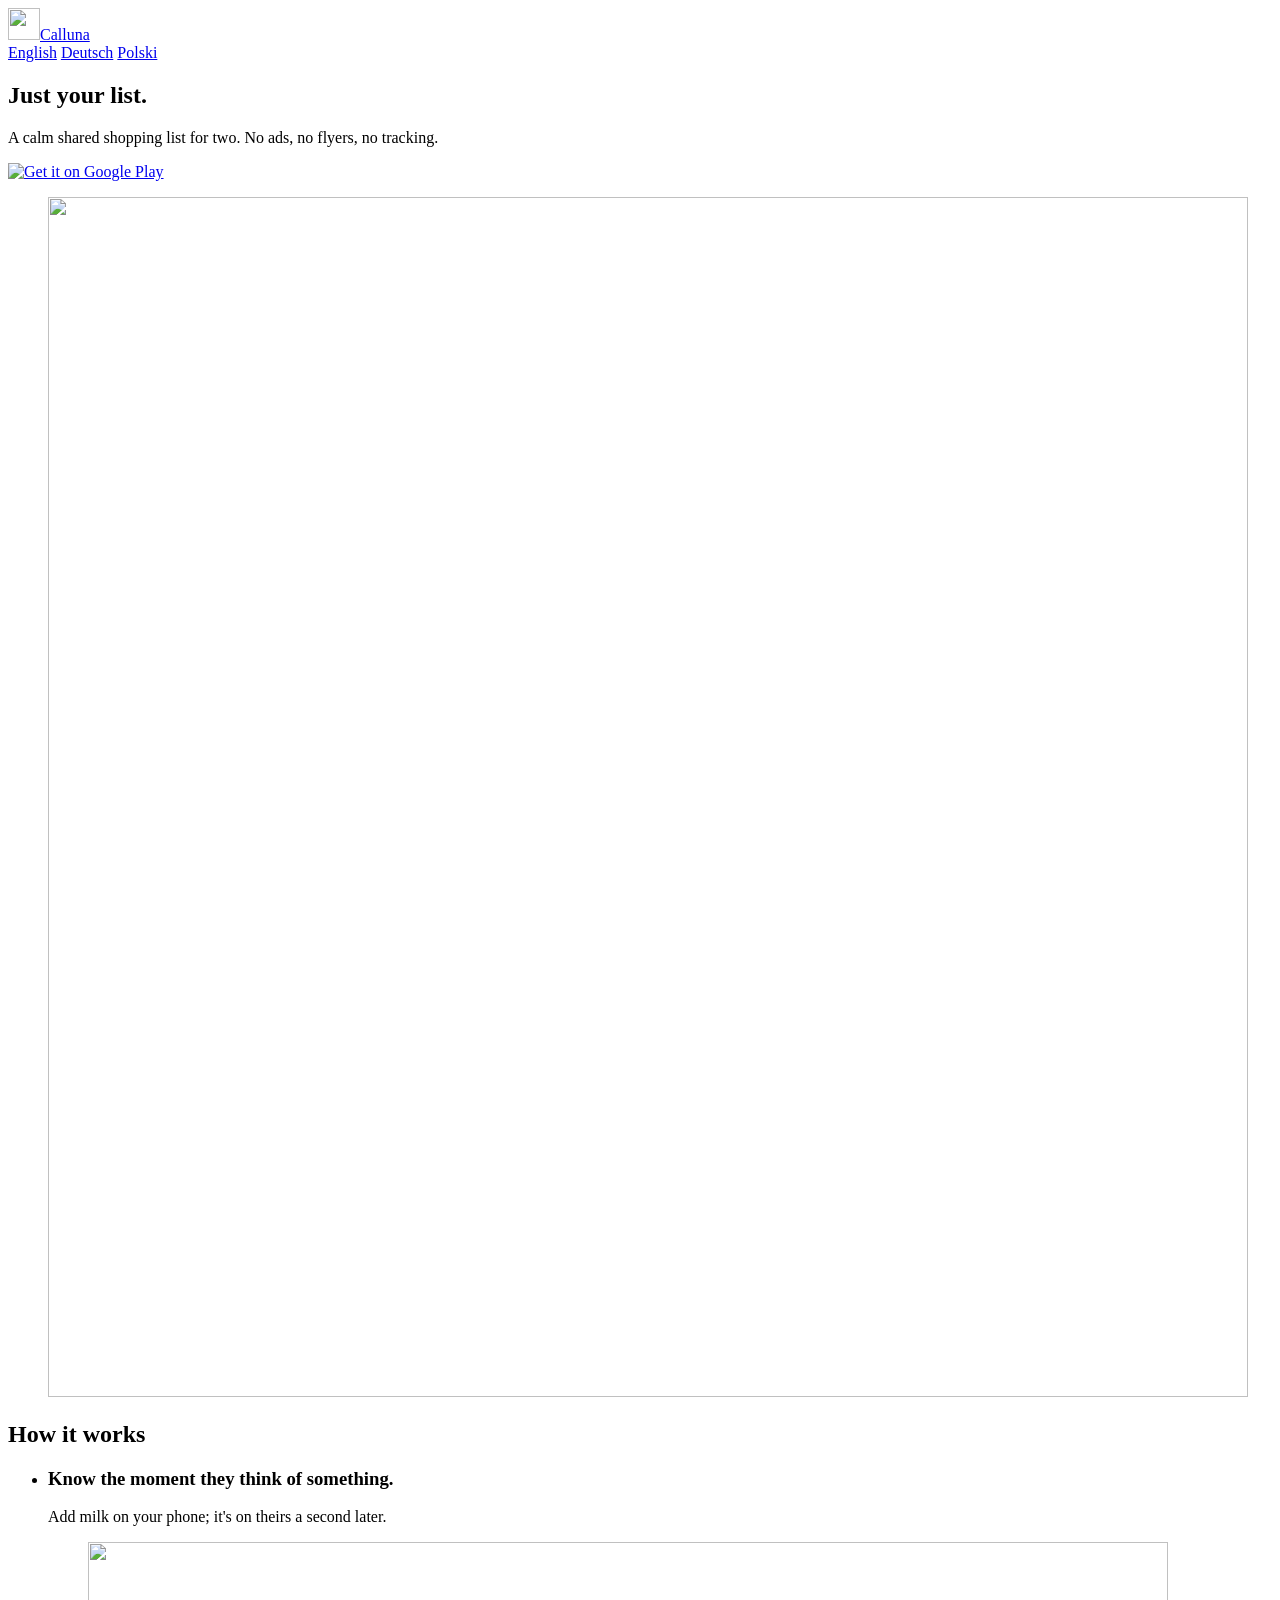
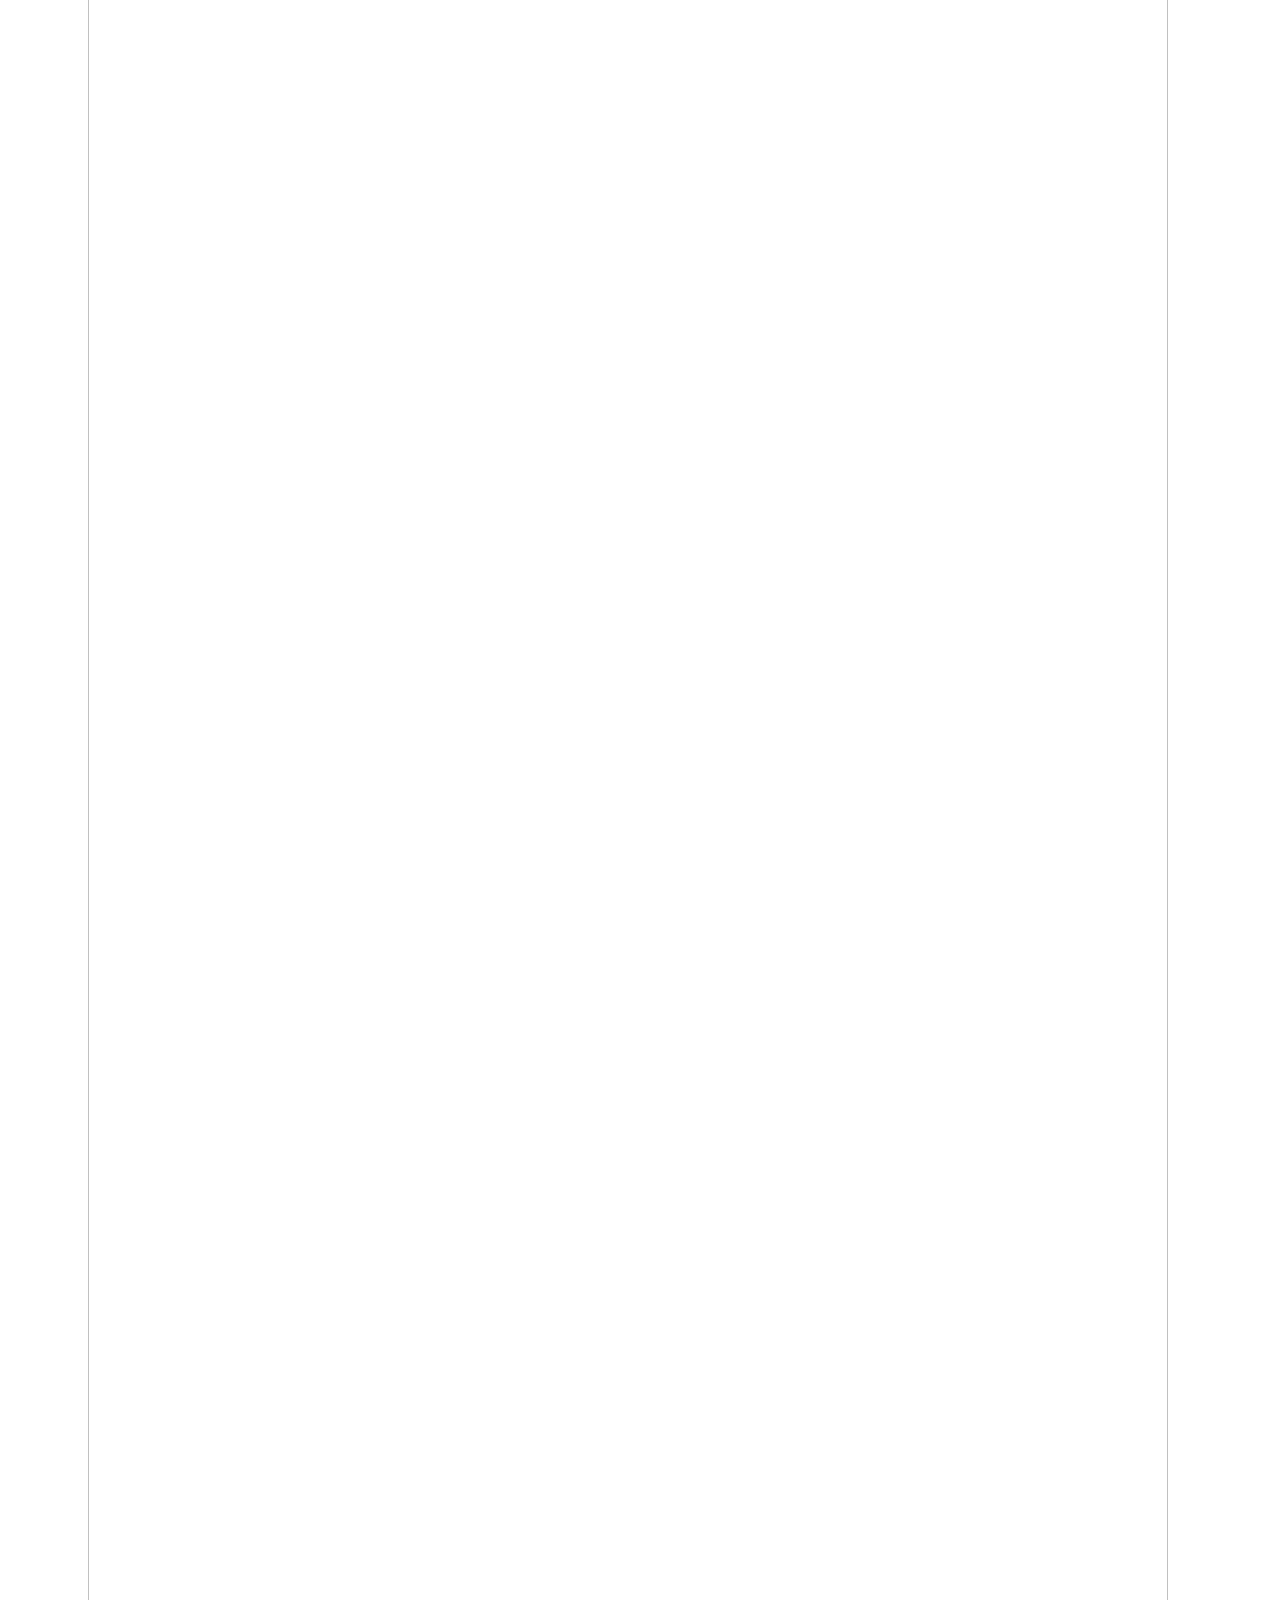
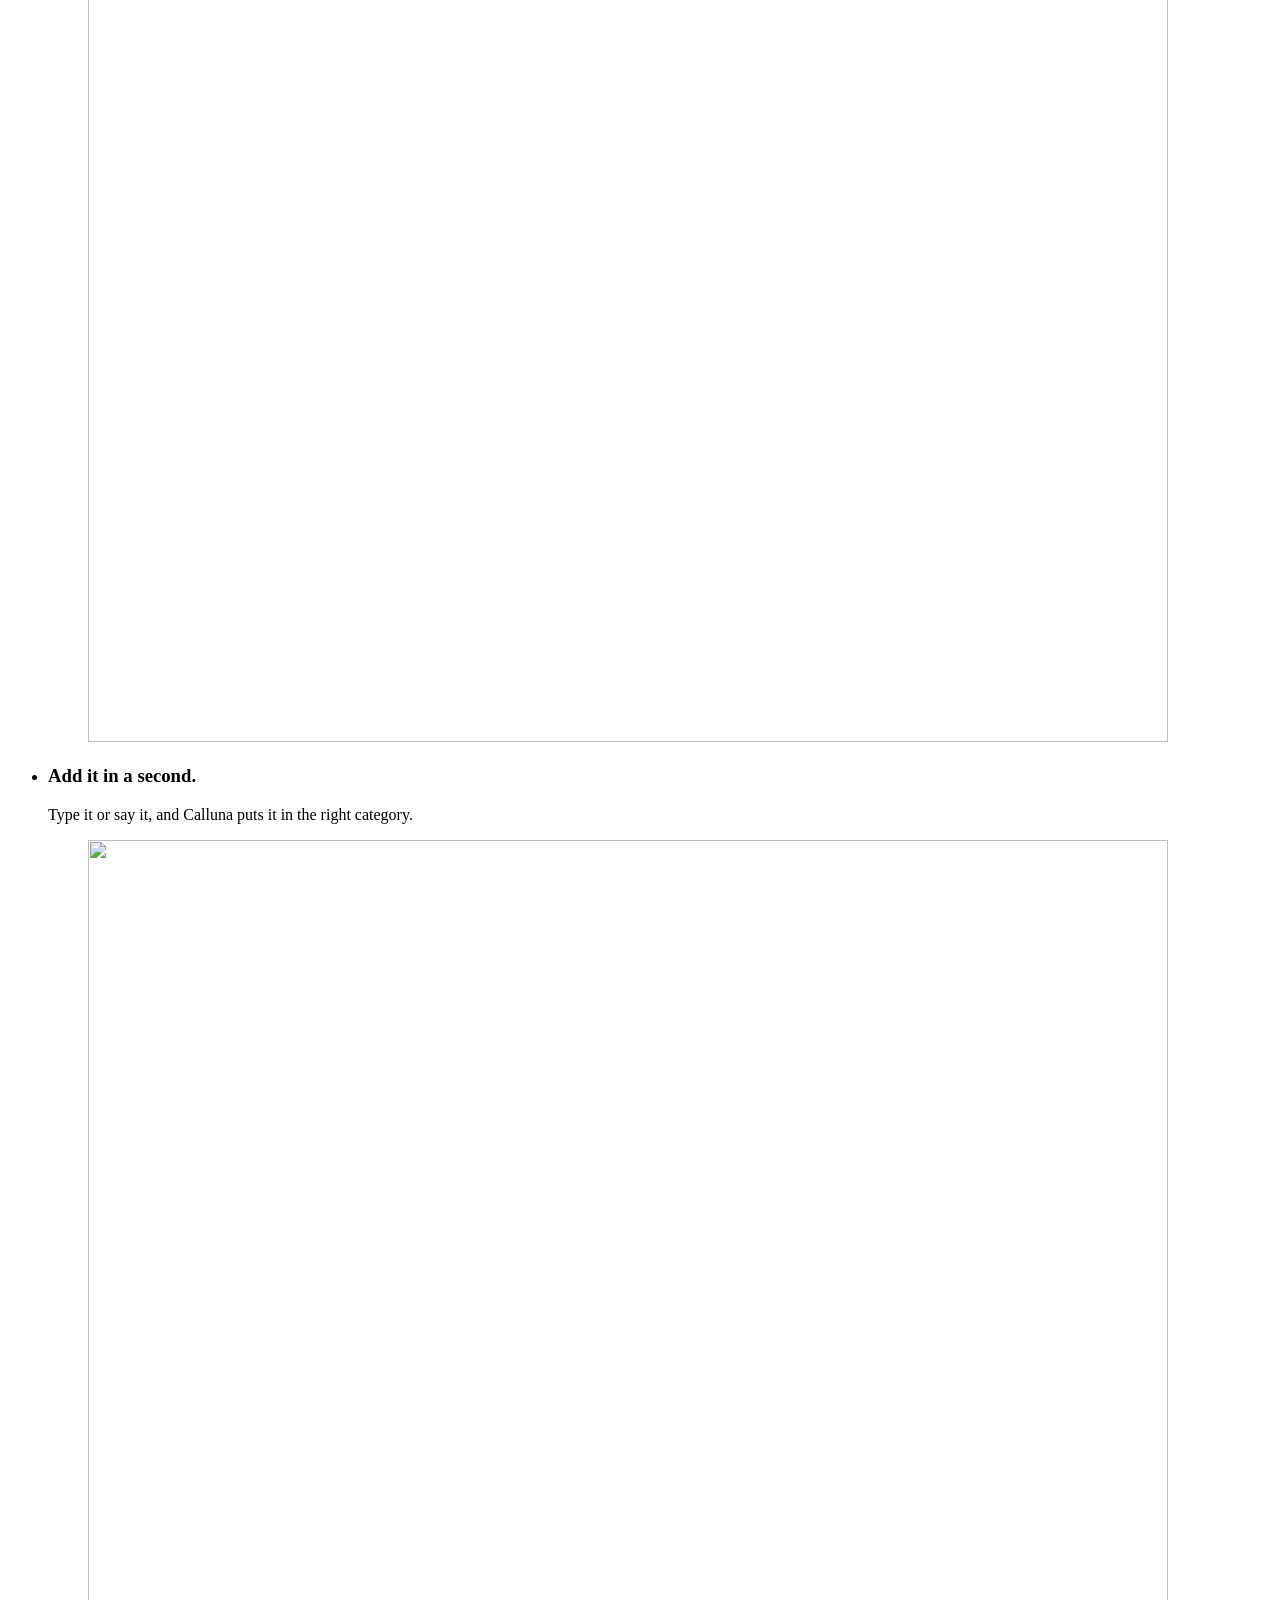
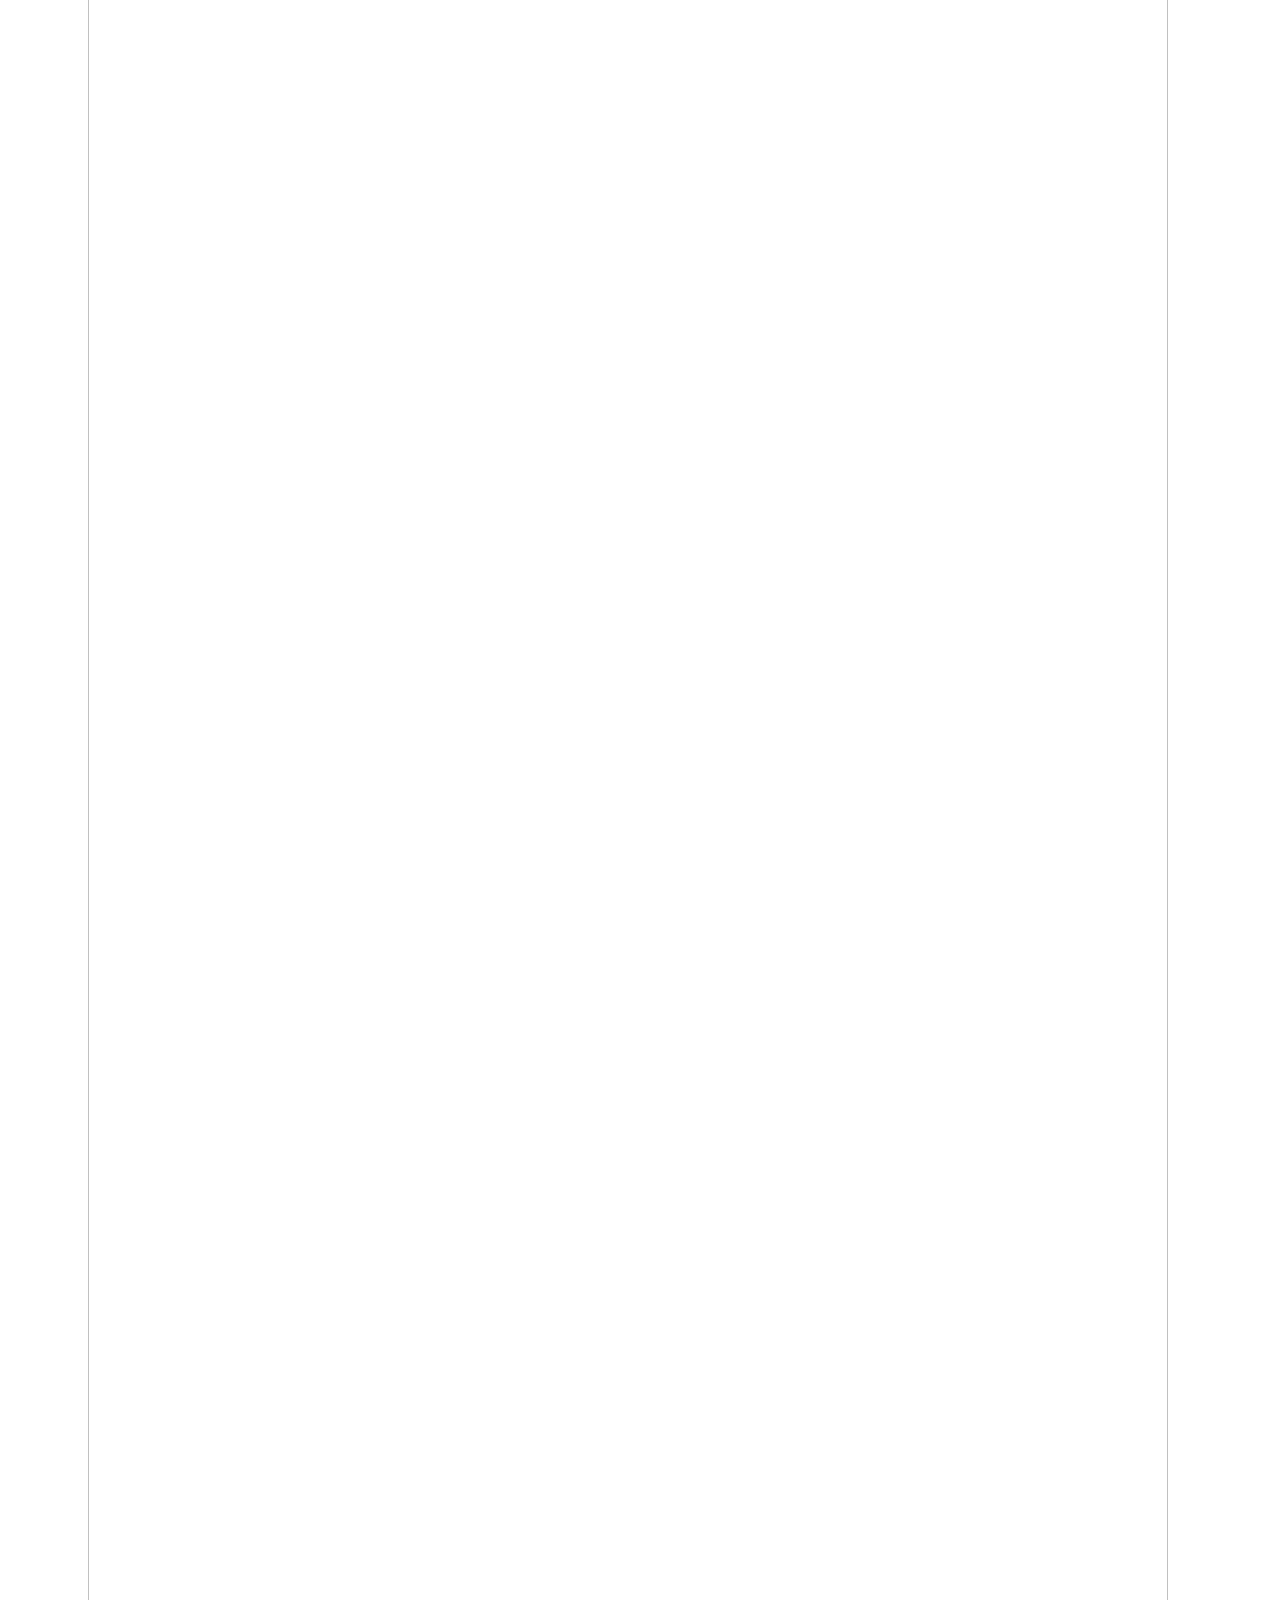
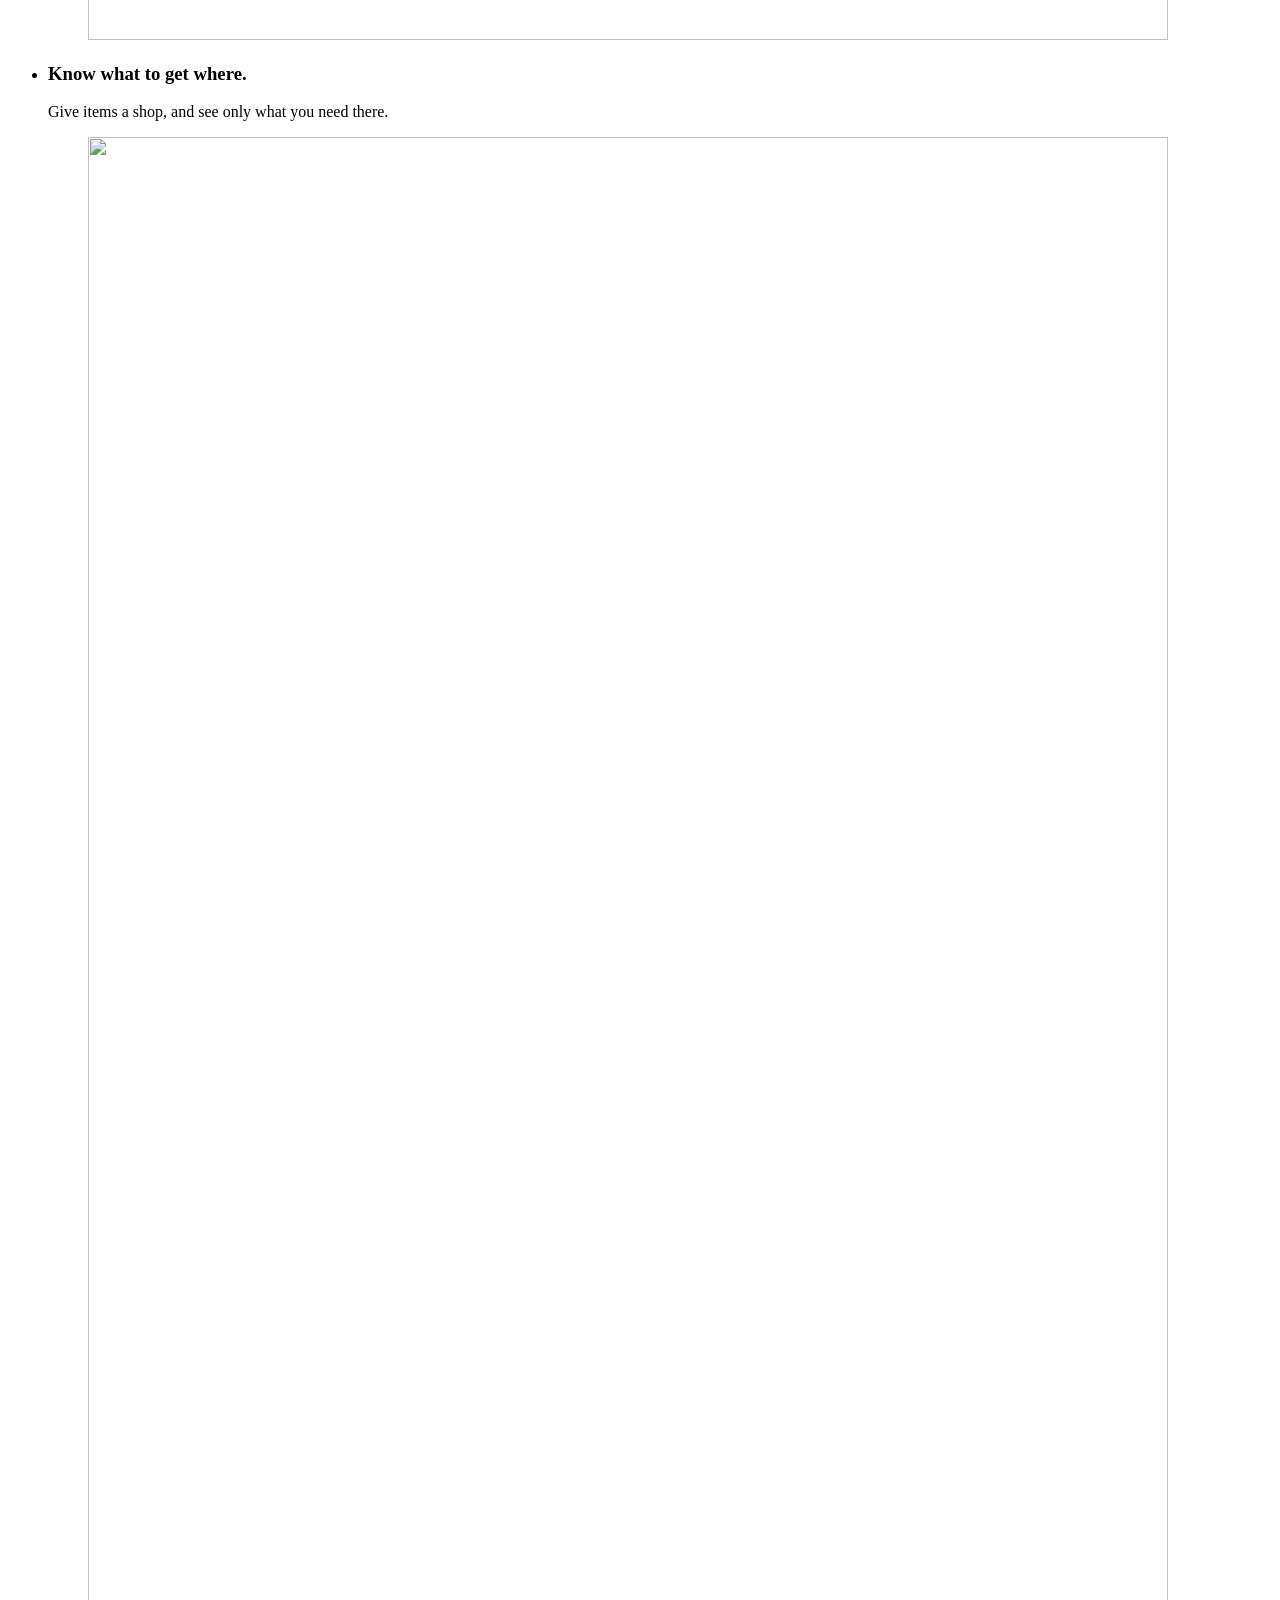
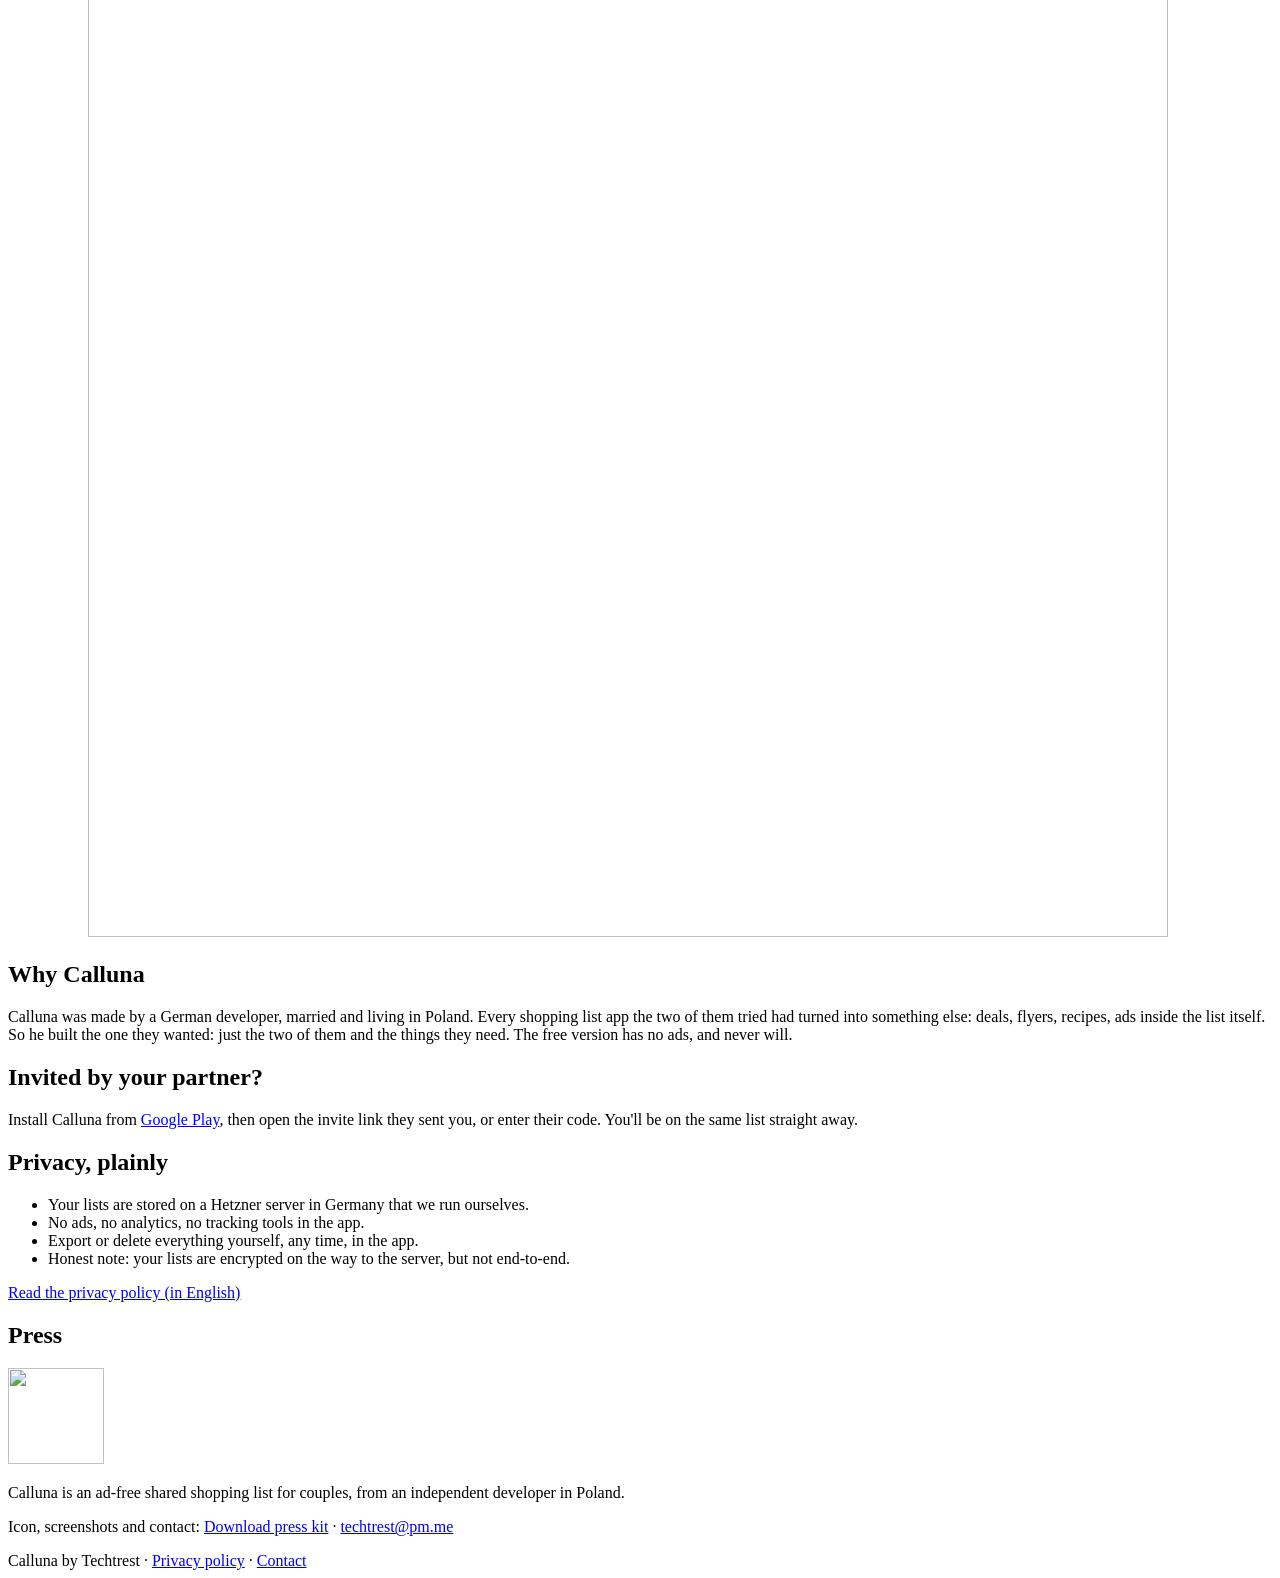
==== site/index.html @ 1795d69e "Calluna landing page (EN/DE/PL) Static HTML + one stylesheet in site/, no JavaScript, no external re" ====
<!doctype html>
<html lang="en">
<head>
<meta charset="utf-8">
<meta name="viewport" content="width=device-width, initial-scale=1">
<title>Calluna – Just your list.</title>
<meta name="description" content="A calm shared shopping list for two. No ads, no flyers, no tracking.">
<meta name="color-scheme" content="light dark">
<meta name="theme-color" content="#2E3A30">
<link rel="canonical" href="https://callunalist.app/">
<link rel="alternate" hreflang="en" href="https://callunalist.app/">
<link rel="alternate" hreflang="de" href="https://callunalist.app/de/">
<link rel="alternate" hreflang="pl" href="https://callunalist.app/pl/">
<link rel="alternate" hreflang="x-default" href="https://callunalist.app/">
<link rel="icon" type="image/png" sizes="32x32" href="/assets/icons/calluna-32.png">
<link rel="apple-touch-icon" href="/assets/icons/calluna-180.png">
<link rel="stylesheet" href="/assets/site.css">
<meta property="og:type" content="website">
<meta property="og:site_name" content="Calluna">
<meta property="og:title" content="Calluna – Just your list.">
<meta property="og:description" content="A calm shared shopping list for two. No ads, no flyers, no tracking.">
<meta property="og:url" content="https://callunalist.app/">
<meta property="og:locale" content="en_US">
<meta property="og:locale:alternate" content="de_DE">
<meta property="og:locale:alternate" content="pl_PL">
<!-- SLOT: Open Graph image, 1200 × 630, shared by all three languages. -->
<meta property="og:image" content="https://callunalist.app/assets/og/calluna-og.png" data-slot>
<meta property="og:image:width" content="1200">
<meta property="og:image:height" content="630">
<meta name="twitter:card" content="summary_large_image">
</head>
<body>

<header class="top">
  <div class="wrap top-row">
    <a class="brand" href="/"><img src="/assets/icons/calluna-64.png" width="32" height="32" alt="">Calluna</a>
    <nav class="langs">
        <a href="/" hreflang="en" lang="en" aria-current="page">English</a>
        <a href="/de/" hreflang="de" lang="de">Deutsch</a>
        <a href="/pl/" hreflang="pl" lang="pl">Polski</a>
    </nav>
  </div>
</header>

<main>

  <section id="hero" class="hero">
    <div class="wrap hero-grid">
      <div class="hero-text">
        <h1>Just your list.</h1>
        <p class="lede">A calm shared shopping list for two. No ads, no flyers, no tracking.</p>
        <a class="play" href="https://play.google.com/store/apps/details?id=com.techtresthome.shoppingapp">
          <!-- SLOT: official Google Play badge (en), downloaded from Google's badge page. Height is fixed by CSS. -->
          <img src="/assets/badges/google-play-en.png" data-slot height="56" alt="Get it on Google Play">
        </a>
      </div>
      <figure class="shot shot-hero">
        <!-- SLOT: hero image, two phones, 1200 × 1200. Add alt text from the Calluna chat with the file. -->
        <img src="/assets/screens/en/hero.png" data-slot width="1200" height="1200" alt="" fetchpriority="high">
      </figure>
    </div>
  </section>

  <section id="how" aria-labelledby="how-title" class="section">
    <div class="wrap">
      <h2 class="section-title" id="how-title">How it works</h2>
      <ul class="features">
        <li class="feature">
          <div class="feature-text">
            <h3>Know the moment they think of something.</h3>
            <p>Add milk on your phone; it's on theirs a second later.</p>
          </div>
          <figure class="shot shot-phone">
            <!-- SLOT: screenshot (sync), 1080 × 2400. Add alt text from the Calluna chat with the file. -->
            <img src="/assets/screens/en/sync.png" data-slot width="1080" height="2400" alt="" loading="lazy" decoding="async">
          </figure>
        </li>
        <li class="feature">
          <div class="feature-text">
            <h3>Add it in a second.</h3>
            <p>Type it or say it, and Calluna puts it in the right category.</p>
          </div>
          <figure class="shot shot-phone">
            <!-- SLOT: screenshot (add), 1080 × 2400. Add alt text from the Calluna chat with the file. -->
            <img src="/assets/screens/en/add.png" data-slot width="1080" height="2400" alt="" loading="lazy" decoding="async">
          </figure>
        </li>
        <li class="feature">
          <div class="feature-text">
            <h3>Know what to get where.</h3>
            <p>Give items a shop, and see only what you need there.</p>
          </div>
          <figure class="shot shot-phone">
            <!-- SLOT: screenshot (shops), 1080 × 2400. Add alt text from the Calluna chat with the file. -->
            <img src="/assets/screens/en/shops.png" data-slot width="1080" height="2400" alt="" loading="lazy" decoding="async">
          </figure>
        </li>
      </ul>
    </div>
  </section>

  <section id="why" aria-labelledby="why-title" class="section section-surface">
    <div class="wrap narrow">
      <h2 class="section-title" id="why-title">Why Calluna</h2>
      <p class="story">Calluna was made by a German developer, married and living in Poland. Every shopping list app the two of them tried had turned into something else: deals, flyers, recipes, ads inside the list itself. So he built the one they wanted: just the two of them and the things they need. The free version has no ads, and never will.</p>
    </div>
  </section>

  <section id="invite" aria-labelledby="invite-title" class="section">
    <div class="wrap narrow">
      <h2 class="section-title" id="invite-title">Invited by your partner?</h2>
      <p class="invite-card">Install Calluna from <a href="https://play.google.com/store/apps/details?id=com.techtresthome.shoppingapp">Google Play</a>, then open the invite link they sent you, or enter their code. You'll be on the same list straight away.</p>
    </div>
  </section>

  <section id="privacy" aria-labelledby="privacy-title" class="section section-surface">
    <div class="wrap narrow">
      <h2 class="section-title" id="privacy-title">Privacy, plainly</h2>
      <ul class="facts">
          <li>Your lists are stored on a Hetzner server in Germany that we run ourselves.</li>
          <li>No ads, no analytics, no tracking tools in the app.</li>
          <li>Export or delete everything yourself, any time, in the app.</li>
          <li>Honest note: your lists are encrypted on the way to the server, but not end-to-end.</li>
      </ul>
      <p class="policy"><a href="https://techtrest.github.io/qiklist-privacy/" hreflang="en">Read the privacy policy (in English)</a></p>
    </div>
  </section>

  <section id="press" aria-labelledby="press-title" class="section">
    <div class="wrap narrow press-row">
      <h2 class="section-title" id="press-title">Press</h2>
      <img class="press-icon" src="/assets/icons/calluna-512.png" width="96" height="96" alt="" loading="lazy">
      <div>
        <p>Calluna is an ad-free shared shopping list for couples, from an independent developer in Poland.</p>
        <p>Icon, screenshots and contact: <!-- SLOT: press kit zip --><a href="/press/calluna-press-kit.zip" data-slot download>Download press kit</a> <span class="sep" aria-hidden="true">·</span> <a href="mailto:techtrest@pm.me">techtrest@pm.me</a></p>
      </div>
    </div>
  </section>

</main>

<footer class="foot">
  <div class="wrap">
    <span>Calluna by Techtrest</span>
    <span class="foot-item"><span class="sep" aria-hidden="true">·</span> <a href="https://techtrest.github.io/qiklist-privacy/" hreflang="en">Privacy policy</a></span>
    <span class="foot-item"><span class="sep" aria-hidden="true">·</span> <a href="mailto:techtrest@pm.me">Contact</a></span>
  </div>
</footer>

</body>
</html>
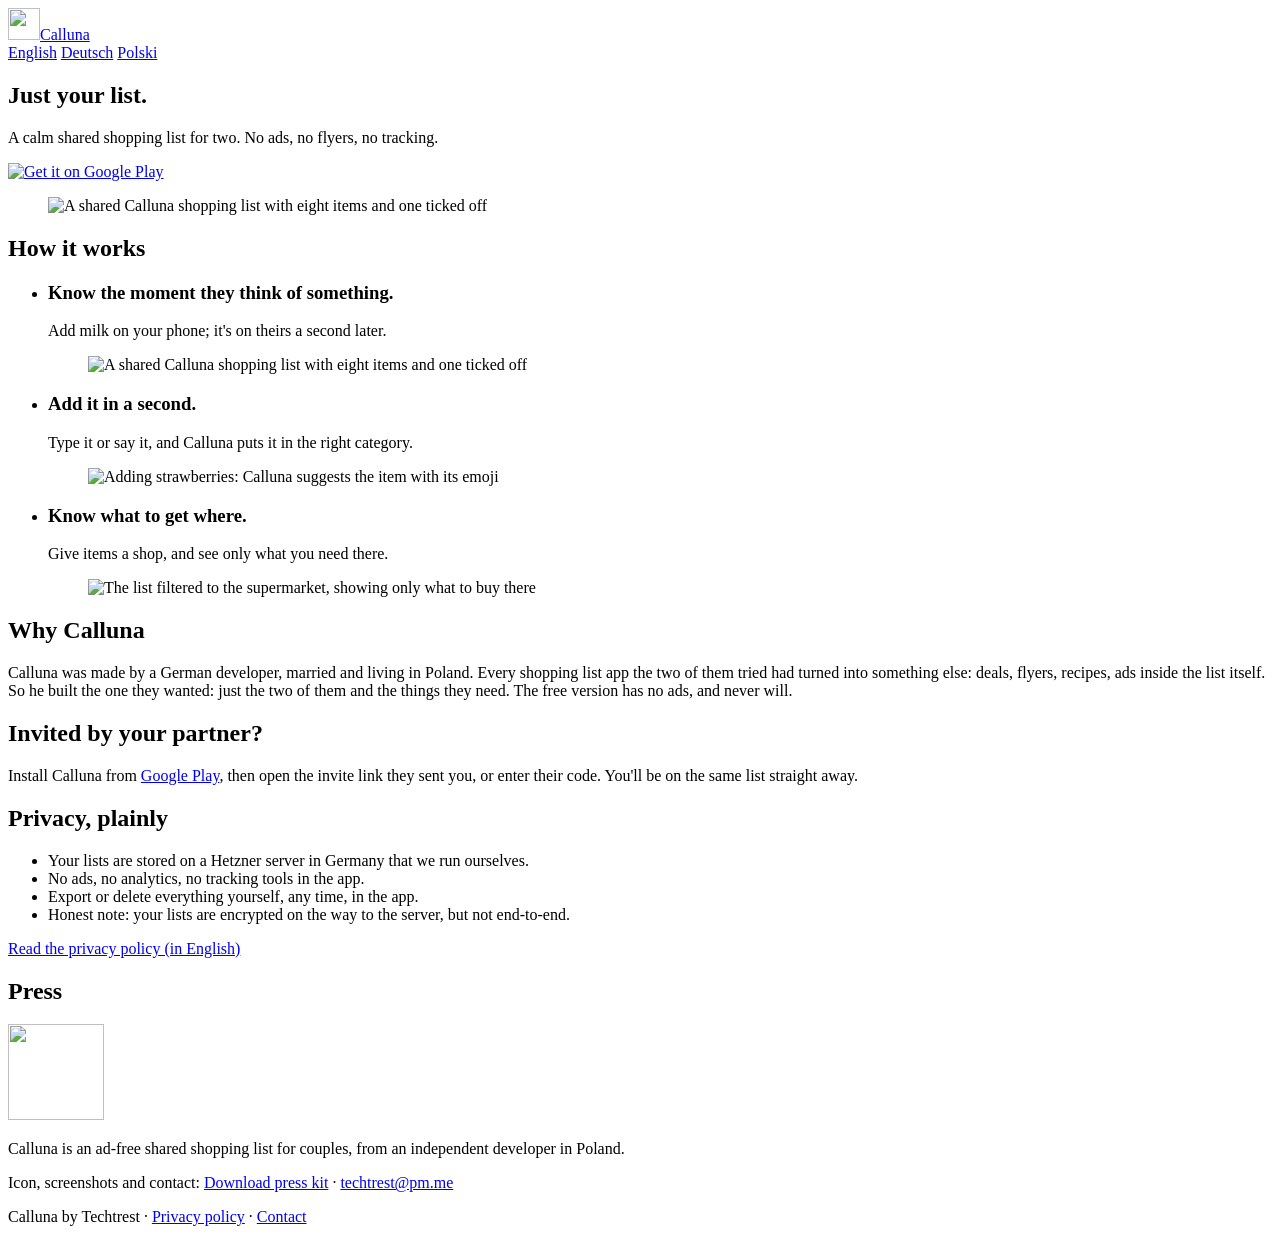
==== commit 58bb8da1: "images: temporary raw screenshots Fill the hero and how-it-works slots with the raw 2026-11 marketin" ====
--- a/site/index.html
+++ b/site/index.html
@@ -55,8 +55,8 @@
         </a>
       </div>
       <figure class="shot shot-hero">
-        <!-- SLOT: hero image, two phones, 1200 × 1200. Add alt text from the Calluna chat with the file. -->
-        <img src="/assets/screens/en/hero.png" data-slot width="1200" height="1200" alt="" fetchpriority="high">
+        <!-- Temporary: the raw sync shot centred on 1200 × 1200; the two-phone image from Claude Design replaces it. -->
+        <img src="/assets/screens/en/hero.webp" width="1200" height="1200" alt="A shared Calluna shopping list with eight items and one ticked off" fetchpriority="high">
       </figure>
     </div>
   </section>
@@ -71,8 +71,8 @@
             <p>Add milk on your phone; it's on theirs a second later.</p>
           </div>
           <figure class="shot shot-phone">
-            <!-- SLOT: screenshot (sync), 1080 × 2400. Add alt text from the Calluna chat with the file. -->
-            <img src="/assets/screens/en/sync.png" data-slot width="1080" height="2400" alt="" loading="lazy" decoding="async">
+            <!-- Temporary raw screenshot; the framed image from Claude Design replaces it. -->
+            <img src="/assets/screens/en/sync.webp" width="1080" height="2400" alt="A shared Calluna shopping list with eight items and one ticked off" loading="lazy" decoding="async">
           </figure>
         </li>
         <li class="feature">
@@ -81,8 +81,8 @@
             <p>Type it or say it, and Calluna puts it in the right category.</p>
           </div>
           <figure class="shot shot-phone">
-            <!-- SLOT: screenshot (add), 1080 × 2400. Add alt text from the Calluna chat with the file. -->
-            <img src="/assets/screens/en/add.png" data-slot width="1080" height="2400" alt="" loading="lazy" decoding="async">
+            <!-- Temporary raw screenshot; the framed image from Claude Design replaces it. -->
+            <img src="/assets/screens/en/add.webp" width="1080" height="2400" alt="Adding strawberries: Calluna suggests the item with its emoji" loading="lazy" decoding="async">
           </figure>
         </li>
         <li class="feature">
@@ -91,8 +91,8 @@
             <p>Give items a shop, and see only what you need there.</p>
           </div>
           <figure class="shot shot-phone">
-            <!-- SLOT: screenshot (shops), 1080 × 2400. Add alt text from the Calluna chat with the file. -->
-            <img src="/assets/screens/en/shops.png" data-slot width="1080" height="2400" alt="" loading="lazy" decoding="async">
+            <!-- Temporary raw screenshot; the framed image from Claude Design replaces it. -->
+            <img src="/assets/screens/en/shops.webp" width="1080" height="2400" alt="The list filtered to the supermarket, showing only what to buy there" loading="lazy" decoding="async">
           </figure>
         </li>
       </ul>
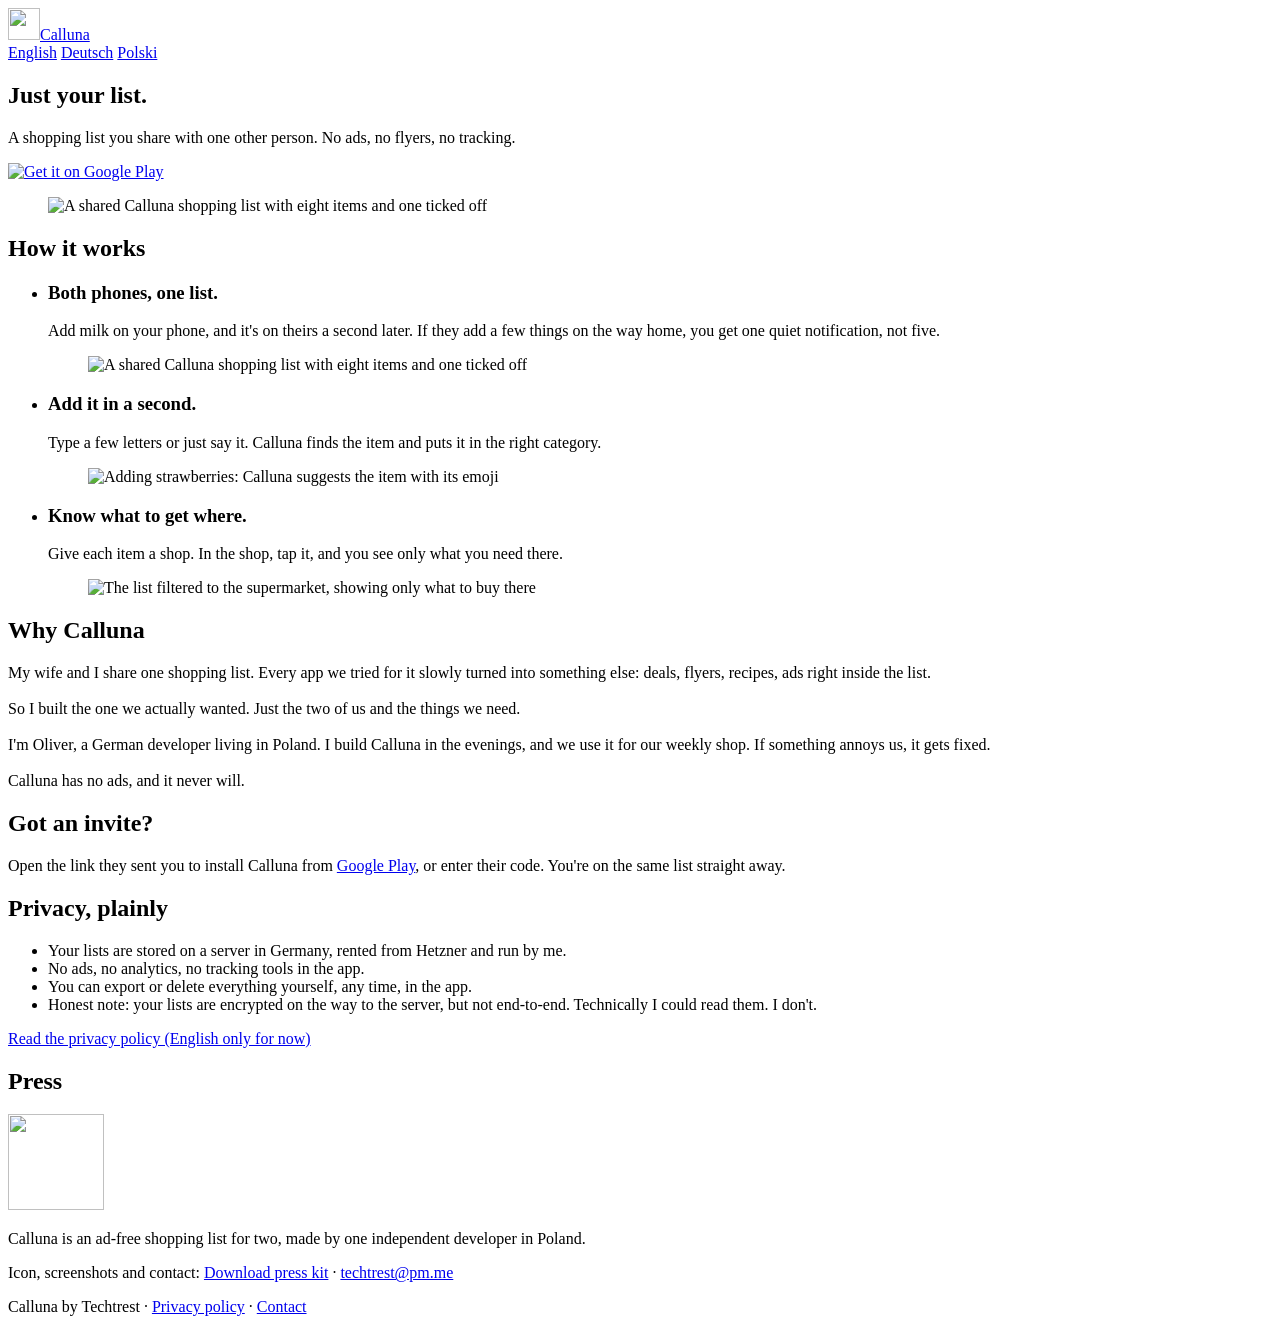
==== commit ea944537: "copy: EN/DE text update, PL free-version sentence removed Co-Authored-By: Claude Opus 5.5 <noreply@a" ====
--- a/site/index.html
+++ b/site/index.html
@@ -48,7 +48,7 @@
     <div class="wrap hero-grid">
       <div class="hero-text">
         <h1>Just your list.</h1>
-        <p class="lede">A calm shared shopping list for two. No ads, no flyers, no tracking.</p>
+        <p class="lede">A shopping list you share with one other person. No ads, no flyers, no tracking.</p>
         <a class="play" href="https://play.google.com/store/apps/details?id=com.techtresthome.shoppingapp">
           <!-- SLOT: official Google Play badge (en), downloaded from Google's badge page. Height is fixed by CSS. -->
           <img src="/assets/badges/google-play-en.png" data-slot height="56" alt="Get it on Google Play">
@@ -67,8 +67,8 @@
       <ul class="features">
         <li class="feature">
           <div class="feature-text">
-            <h3>Know the moment they think of something.</h3>
-            <p>Add milk on your phone; it's on theirs a second later.</p>
+            <h3>Both phones, one list.</h3>
+            <p>Add milk on your phone, and it's on theirs a second later. If they add a few things on the way home, you get one quiet notification, not five.</p>
           </div>
           <figure class="shot shot-phone">
             <!-- Temporary raw screenshot; the framed image from Claude Design replaces it. -->
@@ -78,7 +78,7 @@
         <li class="feature">
           <div class="feature-text">
             <h3>Add it in a second.</h3>
-            <p>Type it or say it, and Calluna puts it in the right category.</p>
+            <p>Type a few letters or just say it. Calluna finds the item and puts it in the right category.</p>
           </div>
           <figure class="shot shot-phone">
             <!-- Temporary raw screenshot; the framed image from Claude Design replaces it. -->
@@ -88,7 +88,7 @@
         <li class="feature">
           <div class="feature-text">
             <h3>Know what to get where.</h3>
-            <p>Give items a shop, and see only what you need there.</p>
+            <p>Give each item a shop. In the shop, tap it, and you see only what you need there.</p>
           </div>
           <figure class="shot shot-phone">
             <!-- Temporary raw screenshot; the framed image from Claude Design replaces it. -->
@@ -102,14 +102,20 @@
   <section id="why" aria-labelledby="why-title" class="section section-surface">
     <div class="wrap narrow">
       <h2 class="section-title" id="why-title">Why Calluna</h2>
-      <p class="story">Calluna was made by a German developer, married and living in Poland. Every shopping list app the two of them tried had turned into something else: deals, flyers, recipes, ads inside the list itself. So he built the one they wanted: just the two of them and the things they need. The free version has no ads, and never will.</p>
+      <p class="story">My wife and I share one shopping list. Every app we tried for it slowly turned into something else: deals, flyers, recipes, ads right inside the list.<br>
+        <br>
+        So I built the one we actually wanted. Just the two of us and the things we need.<br>
+        <br>
+        I'm Oliver, a German developer living in Poland. I build Calluna in the evenings, and we use it for our weekly shop. If something annoys us, it gets fixed.<br>
+        <br>
+        Calluna has no ads, and it never will.</p>
     </div>
   </section>
 
   <section id="invite" aria-labelledby="invite-title" class="section">
     <div class="wrap narrow">
-      <h2 class="section-title" id="invite-title">Invited by your partner?</h2>
-      <p class="invite-card">Install Calluna from <a href="https://play.google.com/store/apps/details?id=com.techtresthome.shoppingapp">Google Play</a>, then open the invite link they sent you, or enter their code. You'll be on the same list straight away.</p>
+      <h2 class="section-title" id="invite-title">Got an invite?</h2>
+      <p class="invite-card">Open the link they sent you to install Calluna from <a href="https://play.google.com/store/apps/details?id=com.techtresthome.shoppingapp">Google Play</a>, or enter their code. You're on the same list straight away.</p>
     </div>
   </section>
 
@@ -117,12 +123,12 @@
     <div class="wrap narrow">
       <h2 class="section-title" id="privacy-title">Privacy, plainly</h2>
       <ul class="facts">
-          <li>Your lists are stored on a Hetzner server in Germany that we run ourselves.</li>
+          <li>Your lists are stored on a server in Germany, rented from Hetzner and run by me.</li>
           <li>No ads, no analytics, no tracking tools in the app.</li>
-          <li>Export or delete everything yourself, any time, in the app.</li>
-          <li>Honest note: your lists are encrypted on the way to the server, but not end-to-end.</li>
+          <li>You can export or delete everything yourself, any time, in the app.</li>
+          <li>Honest note: your lists are encrypted on the way to the server, but not end-to-end. Technically I could read them. I don't.</li>
       </ul>
-      <p class="policy"><a href="https://techtrest.github.io/qiklist-privacy/" hreflang="en">Read the privacy policy (in English)</a></p>
+      <p class="policy"><a href="https://techtrest.github.io/qiklist-privacy/" hreflang="en">Read the privacy policy (English only for now)</a></p>
     </div>
   </section>
 
@@ -131,7 +137,7 @@
       <h2 class="section-title" id="press-title">Press</h2>
       <img class="press-icon" src="/assets/icons/calluna-512.png" width="96" height="96" alt="" loading="lazy">
       <div>
-        <p>Calluna is an ad-free shared shopping list for couples, from an independent developer in Poland.</p>
+        <p>Calluna is an ad-free shopping list for two, made by one independent developer in Poland.</p>
         <p>Icon, screenshots and contact: <!-- SLOT: press kit zip --><a href="/press/calluna-press-kit.zip" data-slot download>Download press kit</a> <span class="sep" aria-hidden="true">·</span> <a href="mailto:techtrest@pm.me">techtrest@pm.me</a></p>
       </div>
     </div>
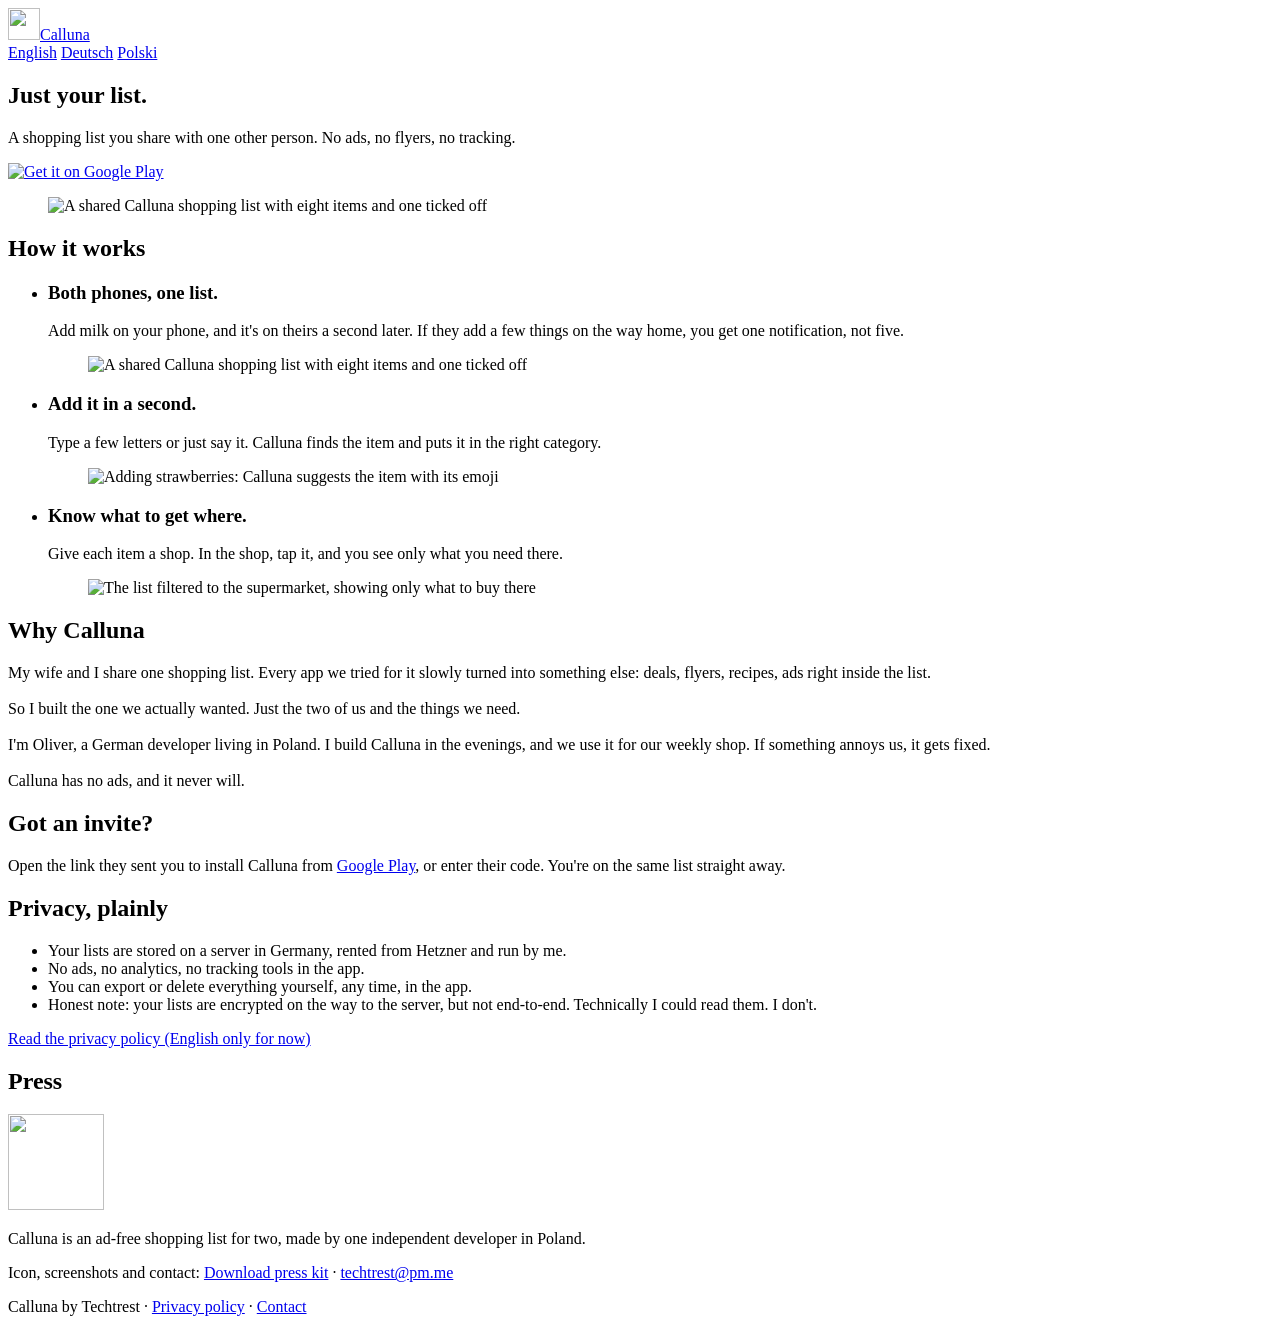
==== commit 715cd711: "copy: notification line, meta descriptions, CLAUDE.md Co-Authored-By: Claude Opus 5.5 <noreply@anthr" ====
--- a/site/index.html
+++ b/site/index.html
@@ -4,7 +4,7 @@
 <meta charset="utf-8">
 <meta name="viewport" content="width=device-width, initial-scale=1">
 <title>Calluna – Just your list.</title>
-<meta name="description" content="A calm shared shopping list for two. No ads, no flyers, no tracking.">
+<meta name="description" content="A shopping list you share with one other person. No ads, no flyers, no tracking.">
 <meta name="color-scheme" content="light dark">
 <meta name="theme-color" content="#2E3A30">
 <link rel="canonical" href="https://callunalist.app/">
@@ -18,7 +18,7 @@
 <meta property="og:type" content="website">
 <meta property="og:site_name" content="Calluna">
 <meta property="og:title" content="Calluna – Just your list.">
-<meta property="og:description" content="A calm shared shopping list for two. No ads, no flyers, no tracking.">
+<meta property="og:description" content="A shopping list you share with one other person. No ads, no flyers, no tracking.">
 <meta property="og:url" content="https://callunalist.app/">
 <meta property="og:locale" content="en_US">
 <meta property="og:locale:alternate" content="de_DE">
@@ -50,8 +50,8 @@
         <h1>Just your list.</h1>
         <p class="lede">A shopping list you share with one other person. No ads, no flyers, no tracking.</p>
         <a class="play" href="https://play.google.com/store/apps/details?id=com.techtresthome.shoppingapp">
-          <!-- SLOT: official Google Play badge (en), downloaded from Google's badge page. Height is fixed by CSS. -->
-          <img src="/assets/badges/google-play-en.png" data-slot height="56" alt="Get it on Google Play">
+          <!-- Official Google Play badge (en). The file has a transparent margin; CSS compensates for it. -->
+          <img src="/assets/badges/google-play-en.png" width="646" height="250" alt="Get it on Google Play">
         </a>
       </div>
       <figure class="shot shot-hero">
@@ -68,7 +68,7 @@
         <li class="feature">
           <div class="feature-text">
             <h3>Both phones, one list.</h3>
-            <p>Add milk on your phone, and it's on theirs a second later. If they add a few things on the way home, you get one quiet notification, not five.</p>
+            <p>Add milk on your phone, and it's on theirs a second later. If they add a few things on the way home, you get one notification, not five.</p>
           </div>
           <figure class="shot shot-phone">
             <!-- Temporary raw screenshot; the framed image from Claude Design replaces it. -->
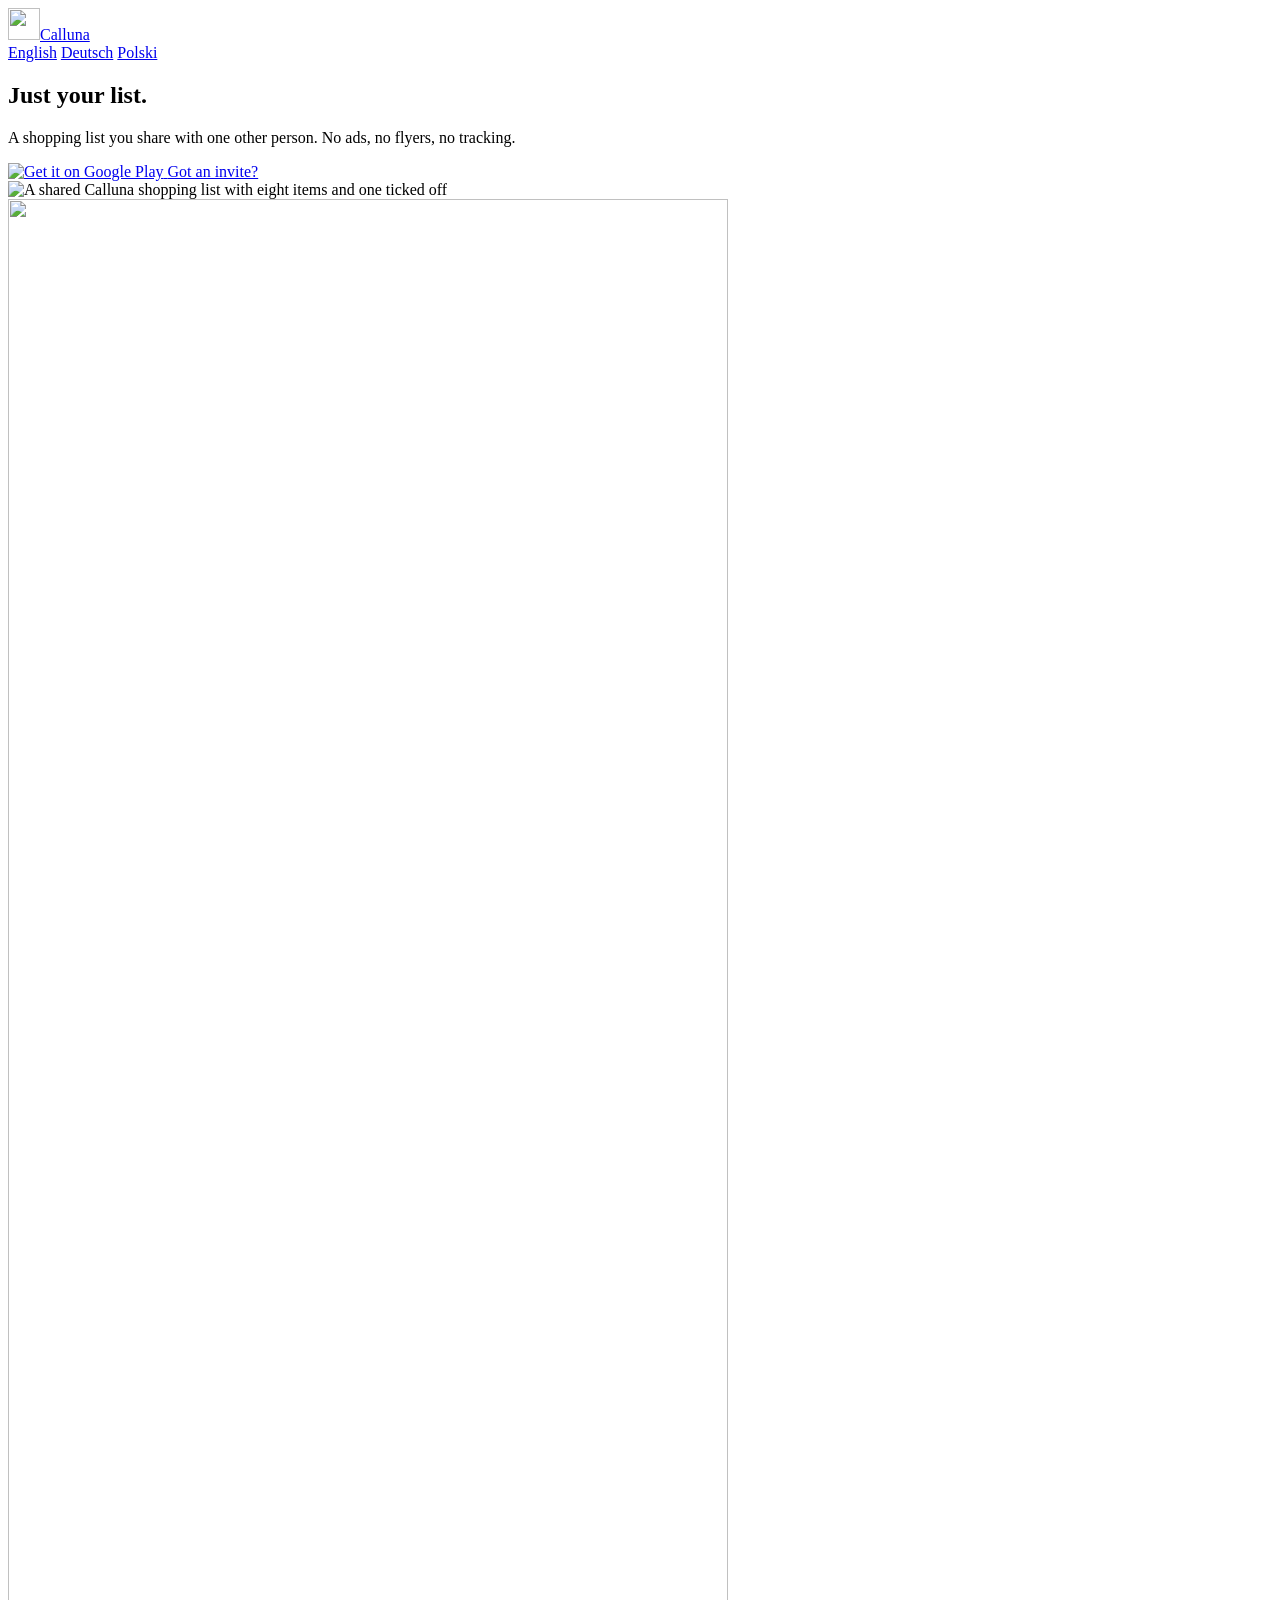
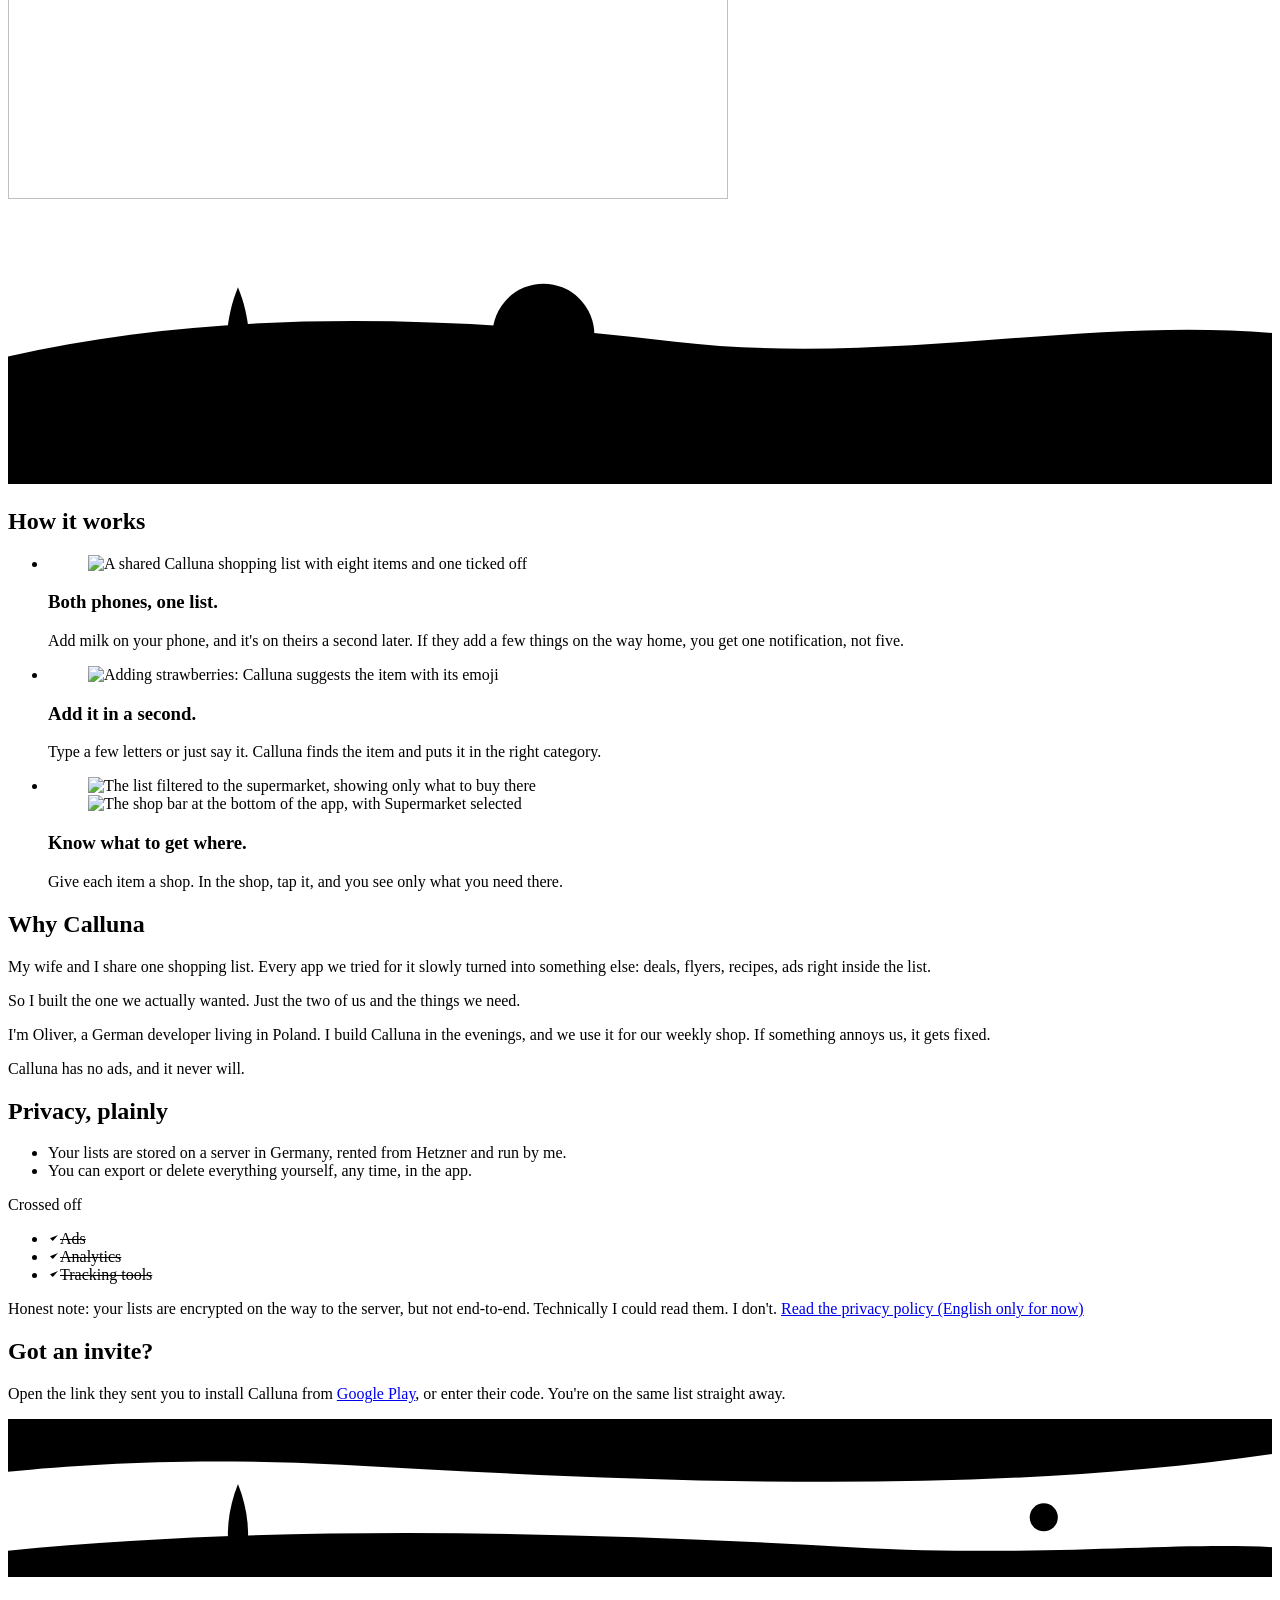
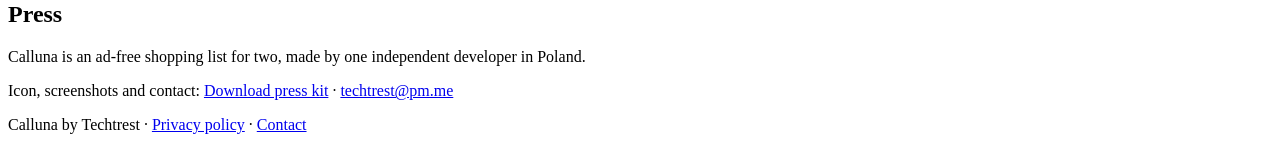
==== commit 92e88201: "design: heath at low sun, EN/DE/PL Co-Authored-By: Claude Opus 5.5 <noreply@anthropic.com>" ====
--- a/site/index.html
+++ b/site/index.html
@@ -5,8 +5,8 @@
 <meta name="viewport" content="width=device-width, initial-scale=1">
 <title>Calluna – Just your list.</title>
 <meta name="description" content="A shopping list you share with one other person. No ads, no flyers, no tracking.">
-<meta name="color-scheme" content="light dark">
-<meta name="theme-color" content="#2E3A30">
+<meta name="color-scheme" content="light">
+<meta name="theme-color" content="#FBEBC8">
 <link rel="canonical" href="https://callunalist.app/">
 <link rel="alternate" hreflang="en" href="https://callunalist.app/">
 <link rel="alternate" hreflang="de" href="https://callunalist.app/de/">
@@ -49,94 +49,118 @@
       <div class="hero-text">
         <h1>Just your list.</h1>
         <p class="lede">A shopping list you share with one other person. No ads, no flyers, no tracking.</p>
-        <a class="play" href="https://play.google.com/store/apps/details?id=com.techtresthome.shoppingapp">
-          <!-- Official Google Play badge (en). The file has a transparent margin; CSS compensates for it. -->
-          <img src="/assets/badges/google-play-en.png" width="646" height="250" alt="Get it on Google Play">
-        </a>
+        <div class="cta">
+          <a class="play" href="https://play.google.com/store/apps/details?id=com.techtresthome.shoppingapp">
+            <!-- Official Google Play badge (en). The file has a transparent margin; CSS compensates for it. -->
+            <img src="/assets/badges/google-play-en.png" width="646" height="250" alt="Get it on Google Play">
+          </a>
+          <a class="cta-invite" href="#invite">Got an invite?</a>
+        </div>
       </div>
-      <figure class="shot shot-hero">
-        <!-- Temporary: the raw sync shot centred on 1200 × 1200; the two-phone image from Claude Design replaces it. -->
-        <img src="/assets/screens/en/hero.webp" width="1200" height="1200" alt="A shared Calluna shopping list with eight items and one ticked off" fetchpriority="high">
-      </figure>
+      <div class="phones">
+        <div class="phone phone-a"><img src="/assets/screens/en/hero.webp" width="720" height="1600" alt="A shared Calluna shopping list with eight items and one ticked off" fetchpriority="high"></div>
+        <div class="phone phone-b"><img src="/assets/screens/en/hero.webp" width="720" height="1600" alt=""></div>
+      </div>
     </div>
+    <svg class="landscape" viewBox="0 0 1440 320" preserveAspectRatio="xMidYMax slice" aria-hidden="true" focusable="false">
+      <circle class="sun" cx="610" cy="150" r="58"/>
+      <path class="hill-far" d="M0 175C240 120 500 128 760 158C1000 186 1220 130 1440 148V320H0Z"/>
+      <path class="hill-mid" d="M0 232C300 178 560 196 820 222C1080 248 1260 198 1440 212V320H0Z"/>
+      <path class="tree" d="M262 96C248 130 246 168 252 196H272C278 168 276 130 262 96Z"/>
+      <path class="tree" d="M259 194h6v12h-6Z"/>
+      <g class="heather">
+        <circle cx="120" cy="226" r="3"/><circle cx="160" cy="220" r="2.5"/><circle cx="410" cy="212" r="3"/>
+        <circle cx="455" cy="216" r="2"/><circle cx="640" cy="219" r="3"/><circle cx="700" cy="224" r="2.5"/>
+        <circle cx="980" cy="236" r="3"/><circle cx="1180" cy="222" r="2.5"/><circle cx="1330" cy="214" r="3"/>
+      </g>
+      <path class="ground" d="M0 286C420 254 900 262 1440 276V320H0Z"/>
+    </svg>
   </section>
 
-  <section id="how" aria-labelledby="how-title" class="section">
+  <section id="how" aria-labelledby="how-title" class="how">
     <div class="wrap">
       <h2 class="section-title" id="how-title">How it works</h2>
-      <ul class="features">
-        <li class="feature">
-          <div class="feature-text">
+      <ul class="rows" role="list">
+        <li class="row">
+          <figure class="row-shot">
+            <div class="phone-crop"><img src="/assets/screens/en/sync.webp" width="720" height="1000" alt="A shared Calluna shopping list with eight items and one ticked off" loading="lazy" decoding="async"></div>
+          </figure>
+          <div class="row-text">
             <h3>Both phones, one list.</h3>
             <p>Add milk on your phone, and it's on theirs a second later. If they add a few things on the way home, you get one notification, not five.</p>
           </div>
-          <figure class="shot shot-phone">
-            <!-- Temporary raw screenshot; the framed image from Claude Design replaces it. -->
-            <img src="/assets/screens/en/sync.webp" width="1080" height="2400" alt="A shared Calluna shopping list with eight items and one ticked off" loading="lazy" decoding="async">
+        </li>
+        <li class="row">
+          <figure class="row-shot">
+            <div class="phone-crop"><img src="/assets/screens/en/add.webp" width="720" height="1000" alt="Adding strawberries: Calluna suggests the item with its emoji" loading="lazy" decoding="async"></div>
           </figure>
-        </li>
-        <li class="feature">
-          <div class="feature-text">
+          <div class="row-text">
             <h3>Add it in a second.</h3>
             <p>Type a few letters or just say it. Calluna finds the item and puts it in the right category.</p>
           </div>
-          <figure class="shot shot-phone">
-            <!-- Temporary raw screenshot; the framed image from Claude Design replaces it. -->
-            <img src="/assets/screens/en/add.webp" width="1080" height="2400" alt="Adding strawberries: Calluna suggests the item with its emoji" loading="lazy" decoding="async">
+        </li>
+        <li class="row">
+          <figure class="row-shot has-detail">
+            <div class="phone-crop"><img src="/assets/screens/en/shops.webp" width="720" height="1000" alt="The list filtered to the supermarket, showing only what to buy there" loading="lazy" decoding="async"></div>
+            <img class="shop-bar" src="/assets/screens/en/shop-bar.webp" width="740" height="148" alt="The shop bar at the bottom of the app, with Supermarket selected" loading="lazy" decoding="async">
           </figure>
-        </li>
-        <li class="feature">
-          <div class="feature-text">
+          <div class="row-text">
             <h3>Know what to get where.</h3>
             <p>Give each item a shop. In the shop, tap it, and you see only what you need there.</p>
           </div>
-          <figure class="shot shot-phone">
-            <!-- Temporary raw screenshot; the framed image from Claude Design replaces it. -->
-            <img src="/assets/screens/en/shops.webp" width="1080" height="2400" alt="The list filtered to the supermarket, showing only what to buy there" loading="lazy" decoding="async">
-          </figure>
         </li>
       </ul>
     </div>
   </section>
 
-  <section id="why" aria-labelledby="why-title" class="section section-surface">
-    <div class="wrap narrow">
+  <section id="why" aria-labelledby="why-title" class="section">
+    <div class="wrap split">
       <h2 class="section-title" id="why-title">Why Calluna</h2>
-      <p class="story">My wife and I share one shopping list. Every app we tried for it slowly turned into something else: deals, flyers, recipes, ads right inside the list.<br>
-        <br>
-        So I built the one we actually wanted. Just the two of us and the things we need.<br>
-        <br>
-        I'm Oliver, a German developer living in Poland. I build Calluna in the evenings, and we use it for our weekly shop. If something annoys us, it gets fixed.<br>
-        <br>
-        Calluna has no ads, and it never will.</p>
+      <div class="story">
+        <p>My wife and I share one shopping list. Every app we tried for it slowly turned into something else: deals, flyers, recipes, ads right inside the list.</p>
+        <p>So I built the one we actually wanted. Just the two of us and the things we need.</p>
+        <p>I'm Oliver, a German developer living in Poland. I build Calluna in the evenings, and we use it for our weekly shop. If something annoys us, it gets fixed.</p>
+        <p class="closing">Calluna has no ads, and it never will.</p>
+      </div>
+    </div>
+  </section>
+
+  <section id="privacy" aria-labelledby="privacy-title" class="section section-surface">
+    <div class="wrap split">
+      <h2 class="section-title" id="privacy-title">Privacy, plainly</h2>
+      <div>
+        <ul class="items facts" role="list">
+          <li><span class="ring"></span>Your lists are stored on a server in Germany, rented from Hetzner and run by me.</li>
+          <li><span class="ring"></span>You can export or delete everything yourself, any time, in the app.</li>
+        </ul>
+        <p class="group-label" id="crossed-title">Crossed off</p>
+        <ul class="items crossed" role="list" aria-labelledby="crossed-title">
+          <li><span class="tick"><svg viewBox="0 0 12 12" width="12" height="12" aria-hidden="true" focusable="false"><path d="M2 6.2 4.8 9 10 3"/></svg></span><s>Ads</s></li>
+          <li><span class="tick"><svg viewBox="0 0 12 12" width="12" height="12" aria-hidden="true" focusable="false"><path d="M2 6.2 4.8 9 10 3"/></svg></span><s>Analytics</s></li>
+          <li><span class="tick"><svg viewBox="0 0 12 12" width="12" height="12" aria-hidden="true" focusable="false"><path d="M2 6.2 4.8 9 10 3"/></svg></span><s>Tracking tools</s></li>
+        </ul>
+        <p class="note">Honest note: your lists are encrypted on the way to the server, but not end-to-end. Technically I could read them. I don't. <a href="https://techtrest.github.io/qiklist-privacy/" hreflang="en">Read the privacy policy (English only for now)</a></p>
+      </div>
     </div>
   </section>
 
   <section id="invite" aria-labelledby="invite-title" class="section">
-    <div class="wrap narrow">
+    <div class="wrap split">
       <h2 class="section-title" id="invite-title">Got an invite?</h2>
-      <p class="invite-card">Open the link they sent you to install Calluna from <a href="https://play.google.com/store/apps/details?id=com.techtresthome.shoppingapp">Google Play</a>, or enter their code. You're on the same list straight away.</p>
+      <p class="invite-text">Open the link they sent you to install Calluna from <a href="https://play.google.com/store/apps/details?id=com.techtresthome.shoppingapp">Google Play</a>, or enter their code. You're on the same list straight away.</p>
     </div>
   </section>
 
-  <section id="privacy" aria-labelledby="privacy-title" class="section section-surface">
-    <div class="wrap narrow">
-      <h2 class="section-title" id="privacy-title">Privacy, plainly</h2>
-      <ul class="facts">
-          <li>Your lists are stored on a server in Germany, rented from Hetzner and run by me.</li>
-          <li>No ads, no analytics, no tracking tools in the app.</li>
-          <li>You can export or delete everything yourself, any time, in the app.</li>
-          <li>Honest note: your lists are encrypted on the way to the server, but not end-to-end. Technically I could read them. I don't.</li>
-      </ul>
-      <p class="policy"><a href="https://techtrest.github.io/qiklist-privacy/" hreflang="en">Read the privacy policy (English only for now)</a></p>
-    </div>
-  </section>
-
-  <section id="press" aria-labelledby="press-title" class="section">
-    <div class="wrap narrow press-row">
+  <section id="press" aria-labelledby="press-title" class="press">
+    <svg class="night-heath" viewBox="0 0 1440 180" preserveAspectRatio="xMidYMin slice" aria-hidden="true" focusable="false">
+      <path class="day-edge" d="M0 0H1440V40C1100 90 700 70 380 52C220 44 100 50 0 60Z"/>
+      <circle class="moon" cx="1180" cy="112" r="16"/>
+      <path class="hill-night" d="M0 150C300 120 640 128 960 146C1180 158 1320 140 1440 146V180H0Z"/>
+      <path class="tree-night" d="M262 74C250 104 248 134 253 158H271C276 134 274 104 262 74Z"/>
+    </svg>
+    <div class="wrap split">
       <h2 class="section-title" id="press-title">Press</h2>
-      <img class="press-icon" src="/assets/icons/calluna-512.png" width="96" height="96" alt="" loading="lazy">
-      <div>
+      <div class="press-text">
         <p>Calluna is an ad-free shopping list for two, made by one independent developer in Poland.</p>
         <p>Icon, screenshots and contact: <!-- SLOT: press kit zip --><a href="/press/calluna-press-kit.zip" data-slot download>Download press kit</a> <span class="sep" aria-hidden="true">·</span> <a href="mailto:techtrest@pm.me">techtrest@pm.me</a></p>
       </div>
@@ -147,9 +171,11 @@
 
 <footer class="foot">
   <div class="wrap">
-    <span>Calluna by Techtrest</span>
-    <span class="foot-item"><span class="sep" aria-hidden="true">·</span> <a href="https://techtrest.github.io/qiklist-privacy/" hreflang="en">Privacy policy</a></span>
-    <span class="foot-item"><span class="sep" aria-hidden="true">·</span> <a href="mailto:techtrest@pm.me">Contact</a></span>
+    <div class="foot-line">
+      <span>Calluna by Techtrest</span>
+      <span class="foot-item"><span class="sep" aria-hidden="true">·</span> <a href="https://techtrest.github.io/qiklist-privacy/" hreflang="en">Privacy policy</a></span>
+      <span class="foot-item"><span class="sep" aria-hidden="true">·</span> <a href="mailto:techtrest@pm.me">Contact</a></span>
+    </div>
   </div>
 </footer>
 
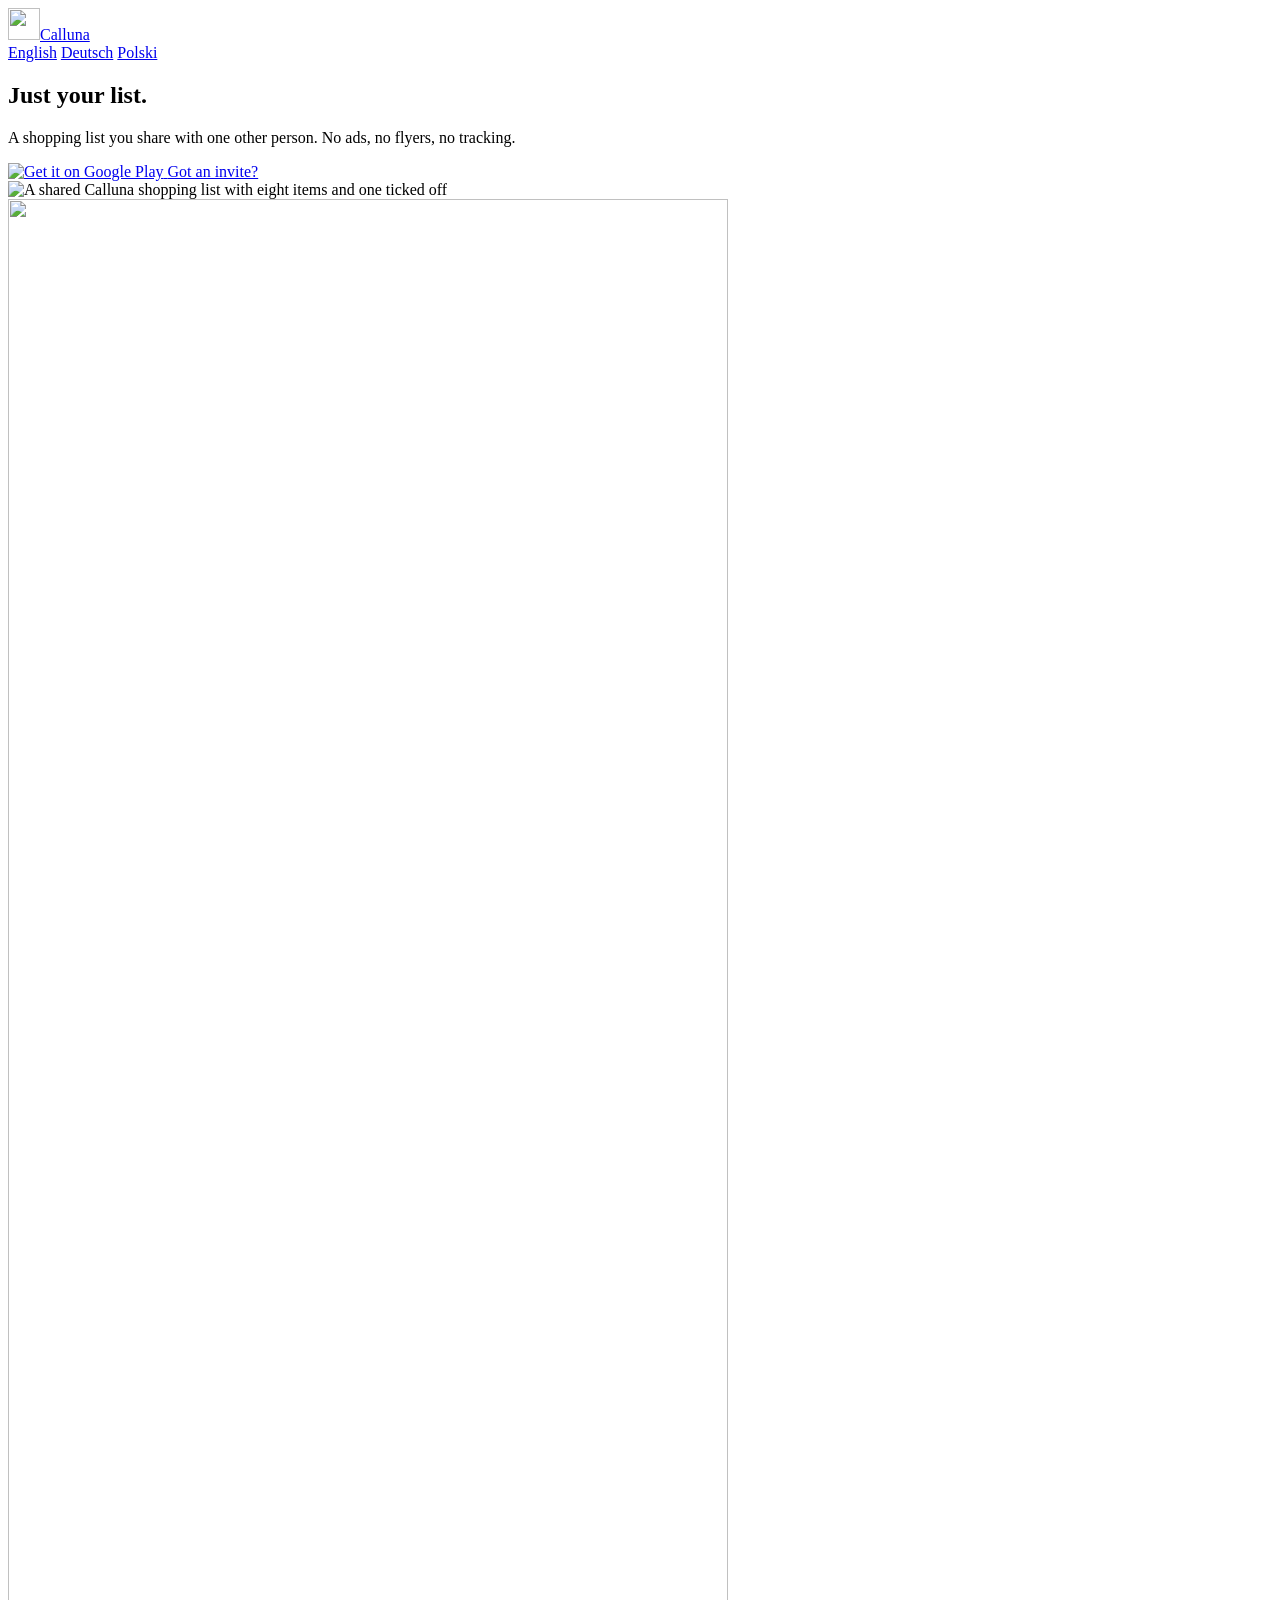
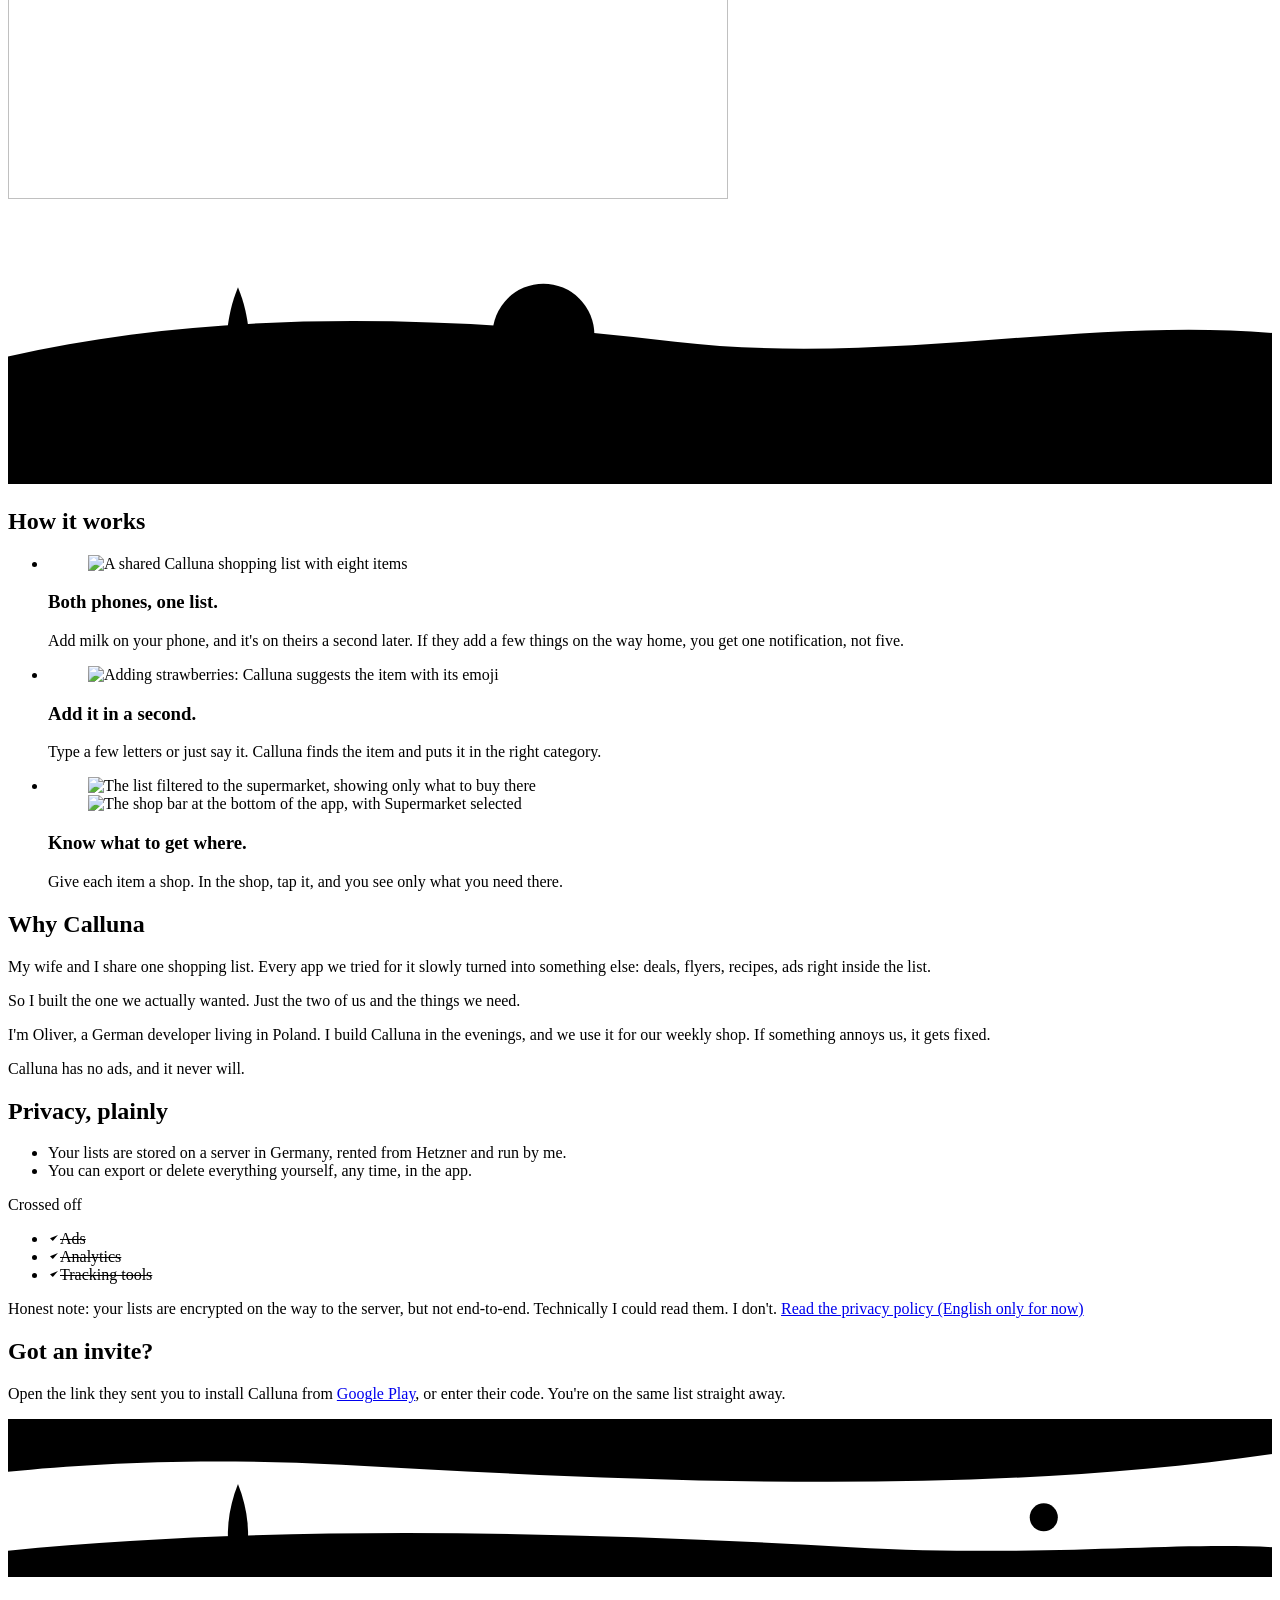
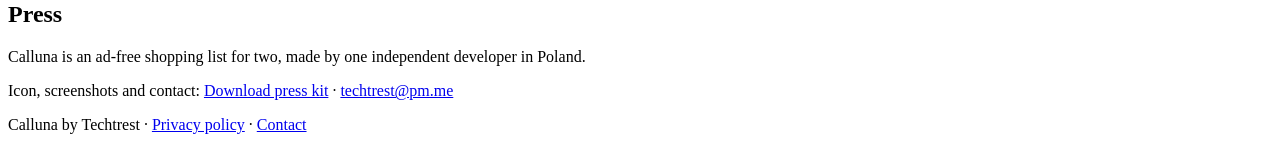
==== commit 2d3f6e8d: "design: review follow-up (DE strings reviewed, alt text, CLAUDE.md, .gitignore) Co-Authored-By: Clau" ====
--- a/site/index.html
+++ b/site/index.html
@@ -83,7 +83,7 @@
       <ul class="rows" role="list">
         <li class="row">
           <figure class="row-shot">
-            <div class="phone-crop"><img src="/assets/screens/en/sync.webp" width="720" height="1000" alt="A shared Calluna shopping list with eight items and one ticked off" loading="lazy" decoding="async"></div>
+            <div class="phone-crop"><img src="/assets/screens/en/sync.webp" width="720" height="1000" alt="A shared Calluna shopping list with eight items" loading="lazy" decoding="async"></div>
           </figure>
           <div class="row-text">
             <h3>Both phones, one list.</h3>
